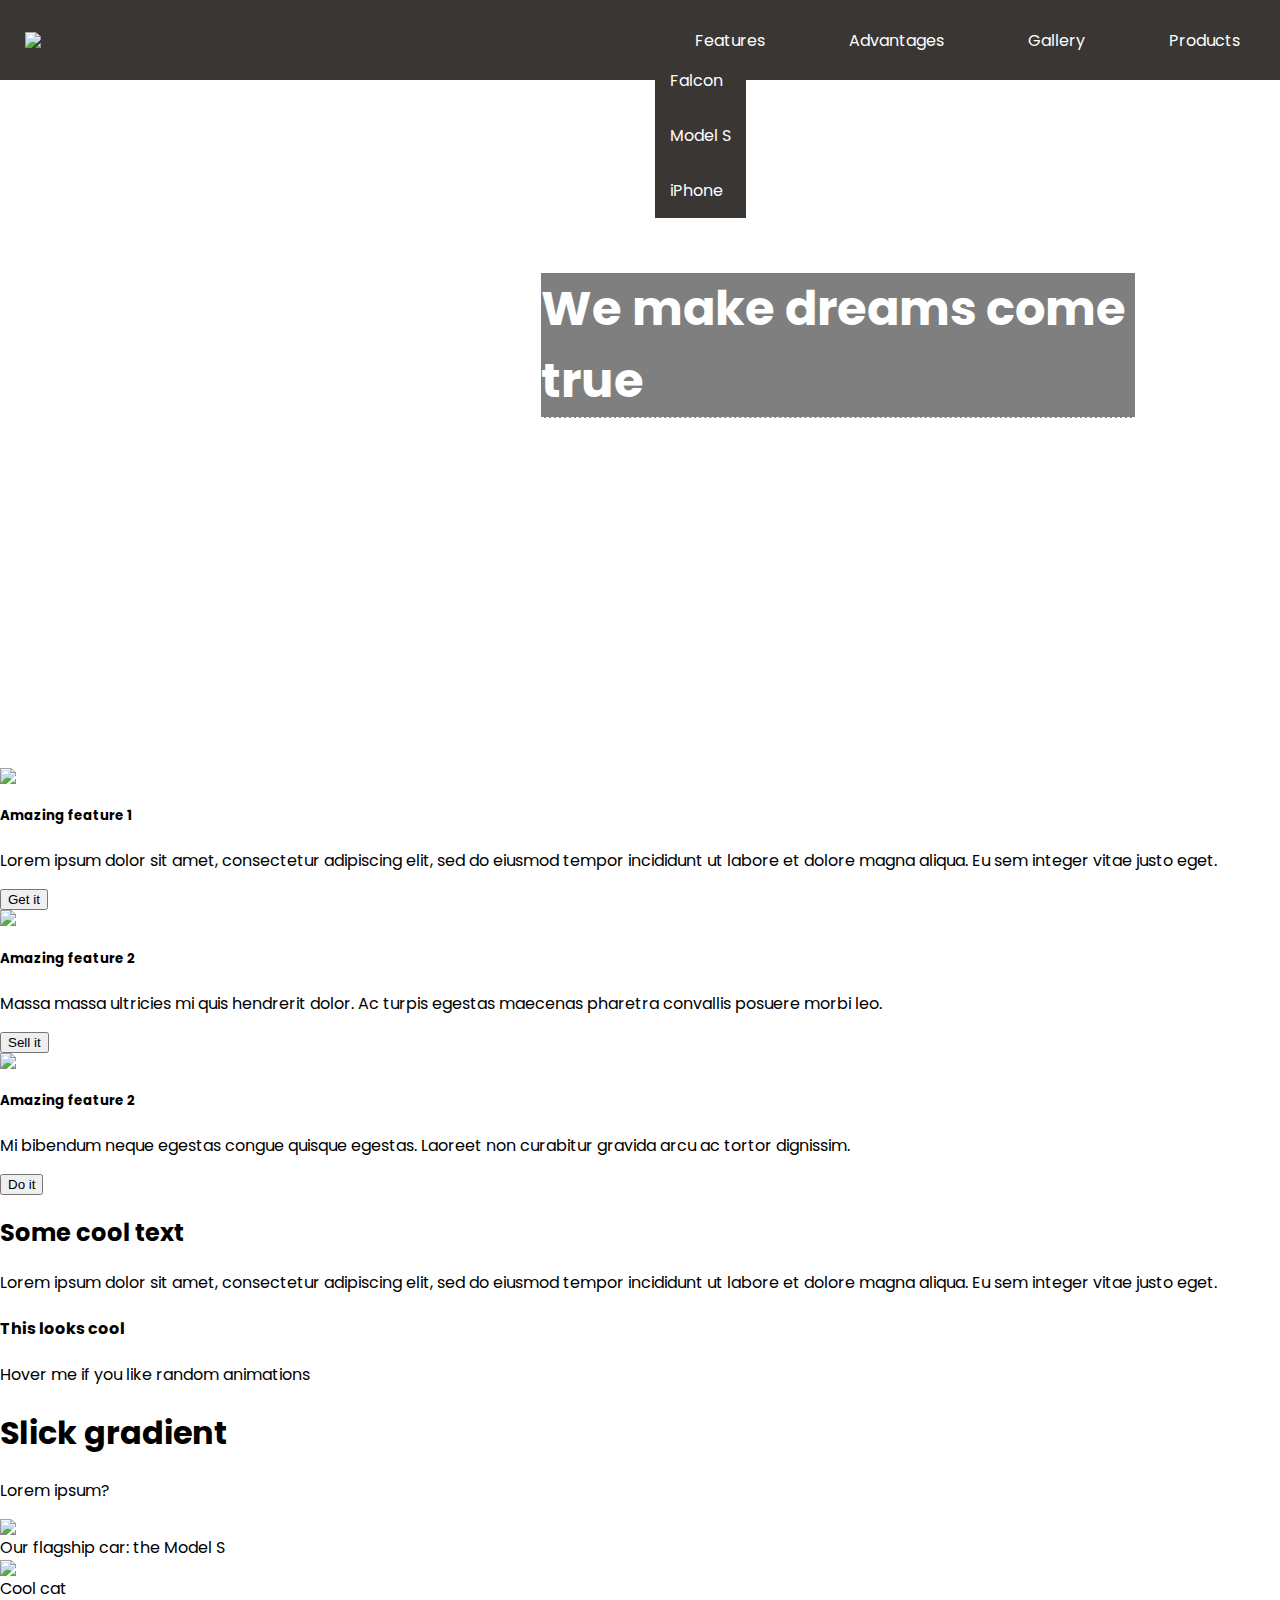
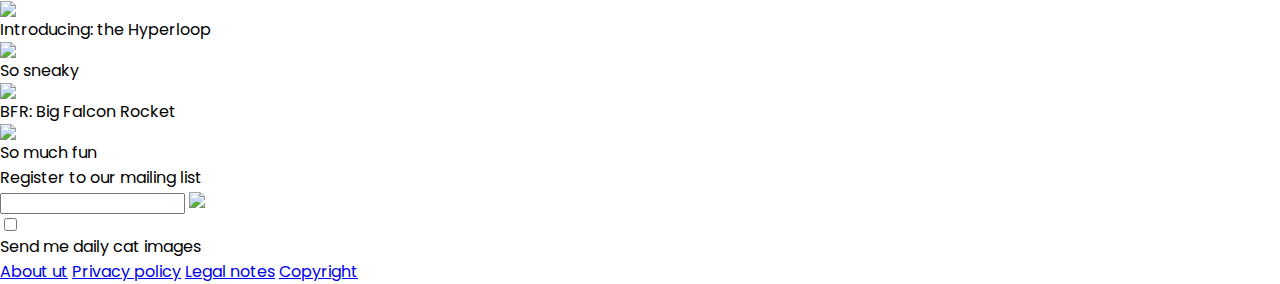
==== index.html @ 180aa263 "project_update_1" ====
<html><head>
    <link rel="stylesheet" type="text/css" href="style.css">
    <link href="https://fonts.googleapis.com/css?family=Poppins" rel="stylesheet"> 
</head>
<body>
    <div class="nav">
        <div class="logo">
            <a href="#">
                <img class="icon" src="imgs/logo.svg">
            </a>
        </div>
        <div class="space"></div>
        <div class="menuitems">
            <a class="menu" href="#">Features</a>
            <a class="menu" href="#">Advantages</a>
            <a class="menu" href="#">Gallery</a>
            <a class="menu" href="#">Products</a>
                <div class="dropdown">
                    <a href="#">Falcon</a>
                    <a href="#">Model S</a>
                    <a href="#">iPhone</a>
                </div>
        </div>
    </div>
    <!-- <div class="bar">
       <a href="#">
         <img class="icon" src="imgs/logo.svg">
       </a>
       <a class="menu" href="#">Features</a>
       <a class="menu" href="#">Advantages</a>
       <a class="menu" href="#">Gallery</a>
       <a class="menu" href="#">Products</a>
        <div class="dropdown">
            <a href="#">Falcon 9</a>
            <a href="#">Model S</a>
            <a href="#">iPhone</a>
        </div>
    </div> -->
    <div class="hero">
        <div class="box">
                <h1 class="title">Introducing Falcon 9</h1>
                <h3 class="slogan">We make dreams come true</h3>
                <p class="p1">Lorem ipsum dolor sit amet, consectetur adipiscing elit, sed do eiusmod tempor incididunt ut labore et dolore magna aliqua. Ut enim ad minim veniam.</p>
                <p class="p2">Lorem ipsum dolor sit amet, consectetur adipiscing elit, sed do eiusmod tempor incididunt ut labore et dolore magna aliqua. Ut enim ad minim veniam.</p>
        </div>
   </div>
   <div class="features">
       <div class="f1">
           <img src="imgs/icon1.svg">
           <h5>Amazing feature 1</h5>
           <p>Lorem ipsum dolor sit amet, consectetur adipiscing elit, sed do eiusmod tempor incididunt ut labore et dolore magna aliqua. Eu sem integer vitae justo eget.</p>
           <button>Get it</button>
       </div>
       <div class="f2">
           <img src="imgs/icon2.svg">
           <h5>Amazing feature 2</h5>
           <p>Massa massa ultricies mi quis hendrerit dolor. Ac turpis egestas maecenas pharetra convallis posuere morbi leo.</p>
           <button>Sell it</button>
        </div>
        <div class="f3">
           <img src="imgs/icon3.svg">
           <h5>Amazing feature 2</h5>
           <p>Mi bibendum neque egestas congue quisque egestas. Laoreet non curabitur gravida arcu ac tortor dignissim.</p>
           <button>Do it</button>
        </div>
   </div>
   <div class="cool">
       <h2>Some cool text</h2>
       <p>Lorem ipsum dolor sit amet, consectetur adipiscing elit, sed do eiusmod tempor incididunt ut labore et dolore magna aliqua. Eu sem integer vitae justo eget.</p>
   </div>
   <div class="floater">
       <h4>This looks cool</h4>
       <p>Hover me if you like random animations</p>
   </div>
   <div class="gradient">
       <h1>Slick gradient</h1>
       <p>Lorem ipsum?</p>
   </div>
   <div class="gallery">
       <div class="tesla">
            <img src="imgs/tesla.jpg">
            <div>Our flagship car: the Model S</div>
       </div>
       <div class="cat1">
           <img src="imgs/procat.jpg">
           <div>Cool cat</div>
       </div>
       <div class="hyperloop">
           <img src="imgs/hyperloop.jpg">
           <div>Introducing: the Hyperloop</div>
       </div>
       <div class="cat2">
           <img src="imgs/sneakycat.jpg">
           <div>So sneaky</div>
       </div>
       <div class="bfr">
           <img src="imgs/bfr.jpeg">
           <div>BFR: Big Falcon Rocket</div>
       </div>
       <div class="cat3">
           <img src="imgs/funnycat.jpg">
           <div>So much fun</div>
       </div>
   </div>
   <div class="mailing">
       <div>Register to our mailing list</div>
       <div class="email-box">
            <input type="email">
            <img src="imgs/send.svg">
       </div>
       <div class="checkbox">
            <input type="checkbox">
            <div>Send me daily cat images</div>
       </div>
   </div>
   <div class="footer">
        <a class="footer" href="#">About ut</a>
        <a class="footer" href="#">Privacy policy</a>
        <a class="footer" href="#">Legal notes</a>
        <a class="footer" href="#">Copyright</a>
   </div>

</body></html>
---- style.css ----
body {
    margin: 0;
    font-family: 'Poppins', sans-serif;
}

/* Main Navbar styling */
.nav {
    display: flex;
    background-color: #3a3633;
    justify-content: space-between;
    align-items: center;
    min-height: 80px;
    position: relative;
}

/* Icon sizing and margin */
.icon {
    max-height: 50px;
    margin-left: 25px;
}

/* Menu items styling */
.menuitems > a {
    text-decoration: none;
    color: white;
    margin-left: 40px;
    margin-right: 40px;
    transition: opacity 0.2s ease-in-out;
}

/* Menu hover animation */
.menuitems > a:hover {
    opacity: 0.5;
}

/* Dropdown styling */
.dropdown {
    display: none;
    position: absolute;
    background-color: #3a3633;
    text-decoration: none;
}

/* Dropdown action */
.dropdown a {
    color: white;
    text-decoration: none;
    display: block;
    padding: 15px;
  }

/* Dropdown show on hover */
.nav:hover .dropdown {
    display: block;
}
  
.dropdown a:hover {
    background-color: #5f5c5a;
}

 /* Hero main styling */
.hero {
    display: grid;
    background-image: url('imgs/bg.jpg');
    background-size: cover;
    margin: none;
}

/* Hero box styling */

.title { grid-area: title;}
.slogan { grid-area: slogan;}
.p1 { grid-area: p1;}
.p2 { grid-area: p2;}

.box {
    display: grid;
    grid-template-columns: 40% 30% 30%;
    grid-template-rows: auto;
    grid-template-areas:
    "title slogan slogan"
    "title p1 p2";
    margin: 120px;
    border: solid white 5px;
    padding: 20px;
    color: white;
}

.title {
    font-size: 4rem;
}

.slogan {
    border-bottom: dashed 1px;
    background-color: rgba(0, 0, 0, 0.5);
    font-size: 3rem;
}
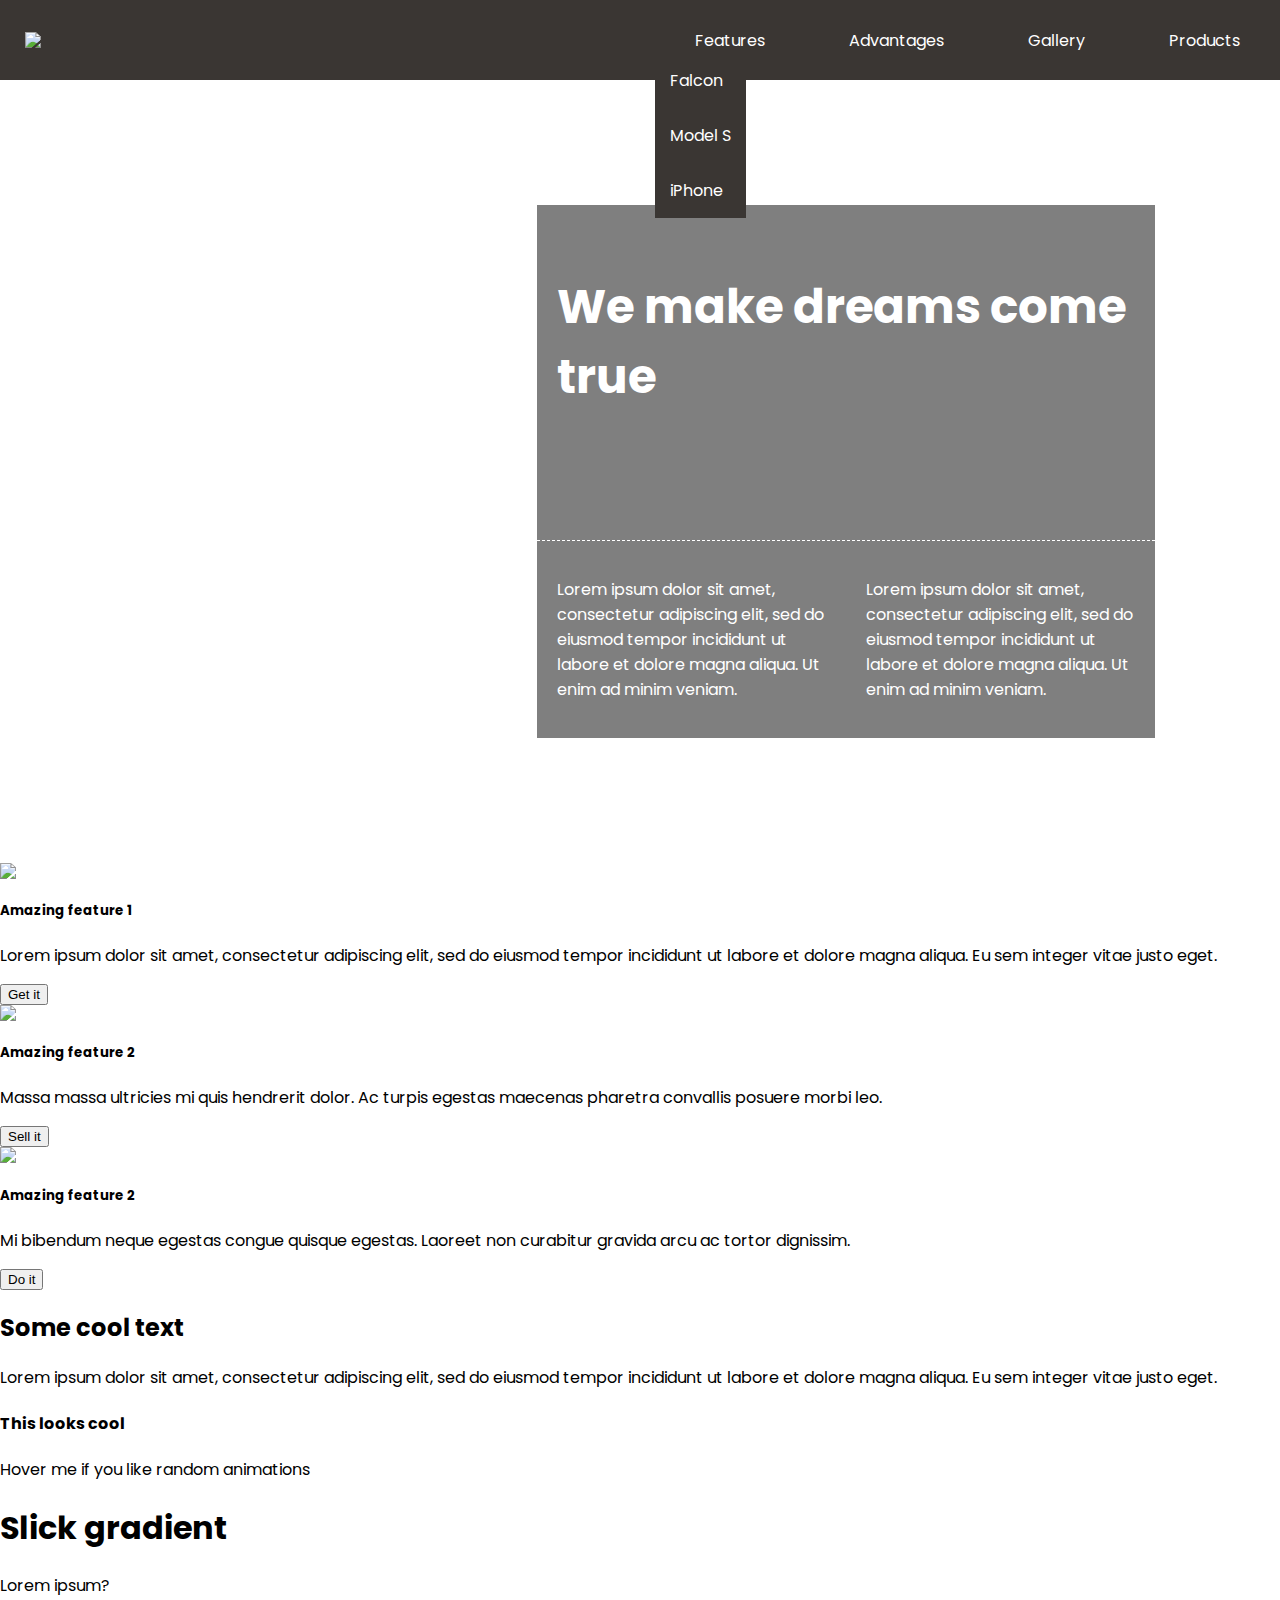
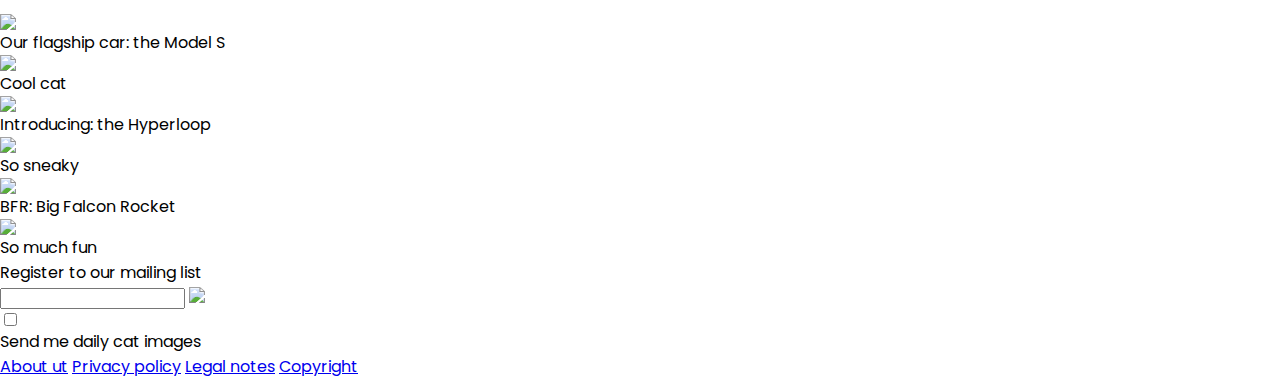
==== commit 1779de45: "project_update_hero" ====
--- a/index.html
+++ b/index.html
@@ -22,10 +22,11 @@
                 </div>
         </div>
     </div>
-    <!-- <div class="bar">
+    <!-- <div class="nav">
        <a href="#">
          <img class="icon" src="imgs/logo.svg">
        </a>
+       <div class="space"></div>
        <a class="menu" href="#">Features</a>
        <a class="menu" href="#">Advantages</a>
        <a class="menu" href="#">Gallery</a>
@@ -38,10 +39,18 @@
     </div> -->
     <div class="hero">
         <div class="box">
+            <div class="titlebox">
                 <h1 class="title">Introducing Falcon 9</h1>
+            </div>
+            <div class="sloganbox">
                 <h3 class="slogan">We make dreams come true</h3>
+            </div>
+            <div class="p1box">
                 <p class="p1">Lorem ipsum dolor sit amet, consectetur adipiscing elit, sed do eiusmod tempor incididunt ut labore et dolore magna aliqua. Ut enim ad minim veniam.</p>
+            </div>
+            <div class="p2box">
                 <p class="p2">Lorem ipsum dolor sit amet, consectetur adipiscing elit, sed do eiusmod tempor incididunt ut labore et dolore magna aliqua. Ut enim ad minim veniam.</p>
+            </div>                                             
         </div>
    </div>
    <div class="features">
--- a/style.css
+++ b/style.css
@@ -17,6 +17,7 @@
 .icon {
     max-height: 50px;
     margin-left: 25px;
+    transition: opacity 0.2s ease-in-out;
 }
 
 /* Menu items styling */
@@ -29,6 +30,10 @@
 }
 
 /* Menu hover animation */
+.icon:hover {
+    opacity: 0.5;
+}
+
 .menuitems > a:hover {
     opacity: 0.5;
 }
@@ -66,12 +71,14 @@
     margin: none;
 }
 
+}
+
 /* Hero box styling */
 
-.title { grid-area: title;}
-.slogan { grid-area: slogan;}
-.p1 { grid-area: p1;}
-.p2 { grid-area: p2;}
+.titlebox { grid-area: title;}
+.sloganbox { grid-area: slogan;}
+.p1box { grid-area: p1;}
+.p2box { grid-area: p2;}
 
 .box {
     display: grid;
@@ -82,16 +89,28 @@
     "title p1 p2";
     margin: 120px;
     border: solid white 5px;
-    padding: 20px;
     color: white;
 }
 
+/* Individual inner boxes styling */
 .title {
     font-size: 4rem;
+    padding: 30px;
 }
 
-.slogan {
+.sloganbox {
     border-bottom: dashed 1px;
     background-color: rgba(0, 0, 0, 0.5);
-    font-size: 3rem;
+    font-size: 2.5rem;
+    padding: 20px;
+}
+
+.p1box {
+    padding: 20px;
+    background-color: rgba(0, 0, 0, 0.5);
+}
+
+.p2box {
+    padding: 20px;
+    background-color: rgba(0, 0, 0, 0.5);
 }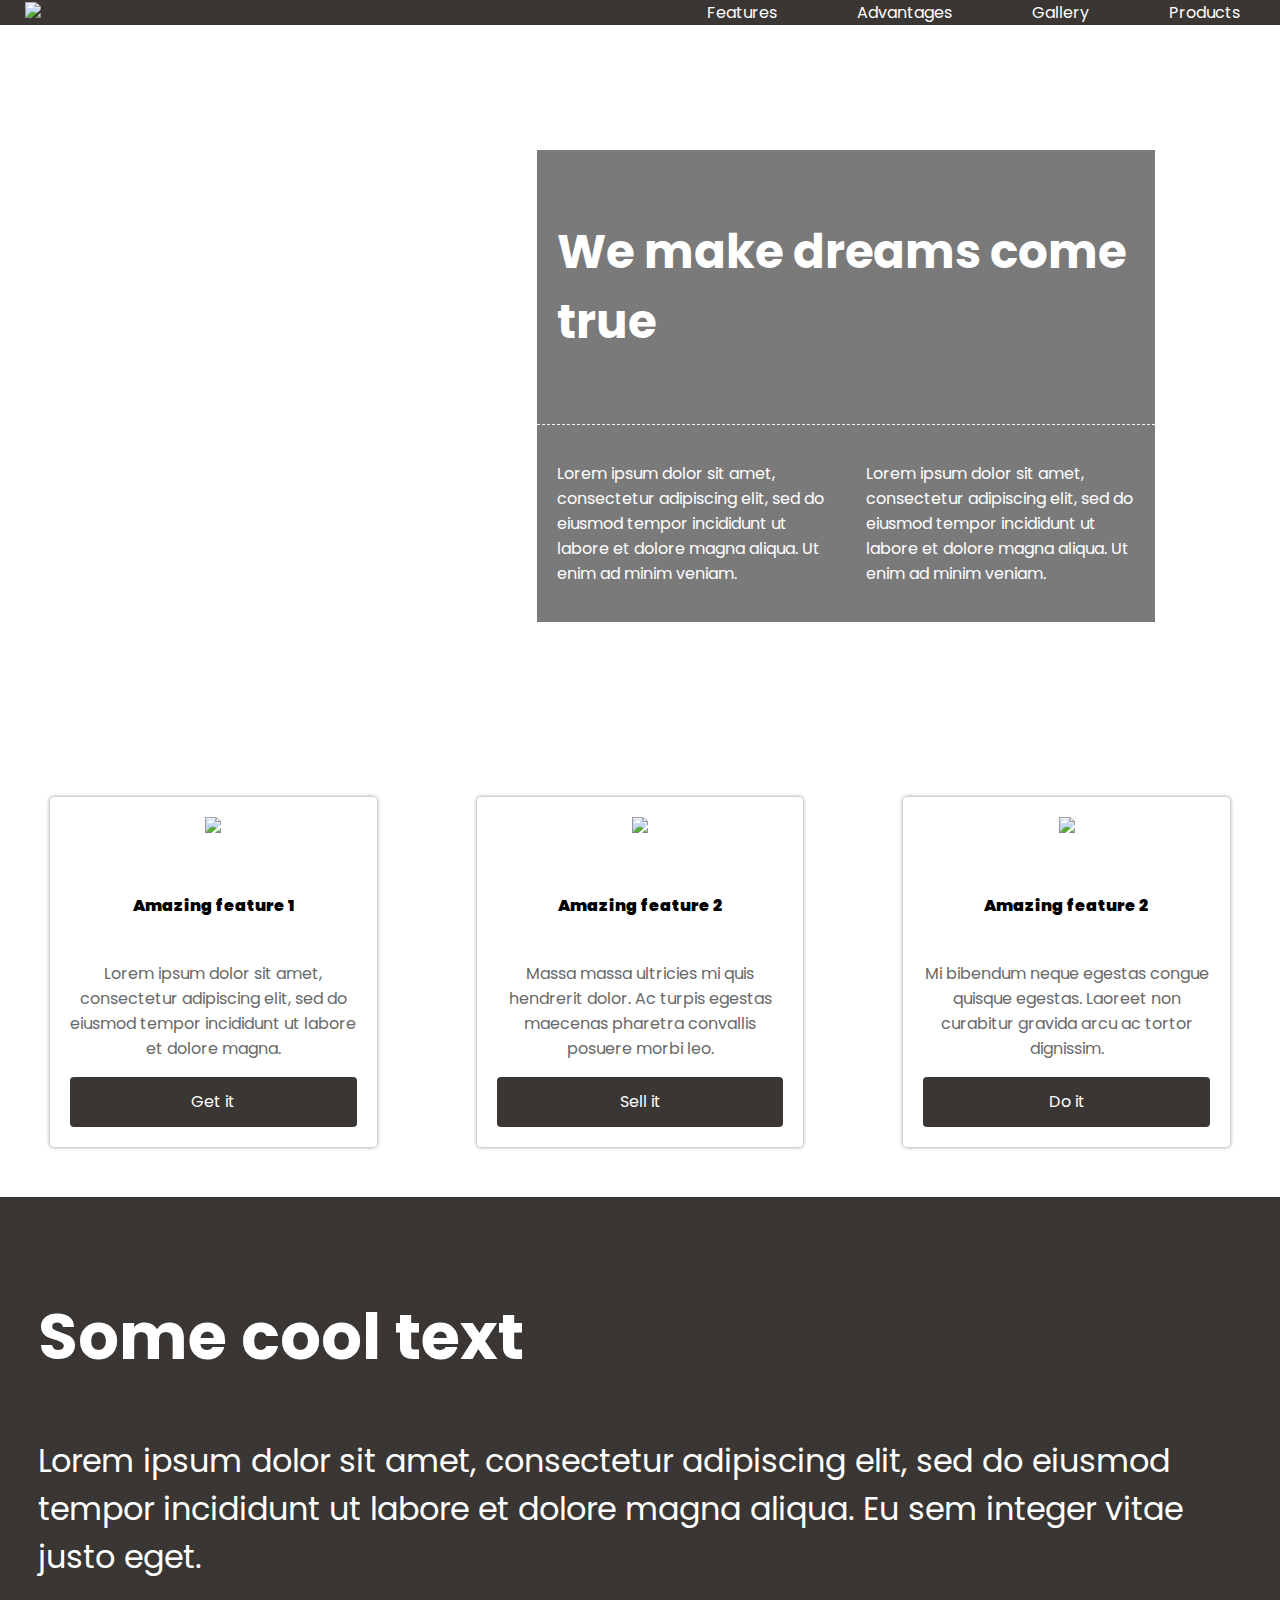
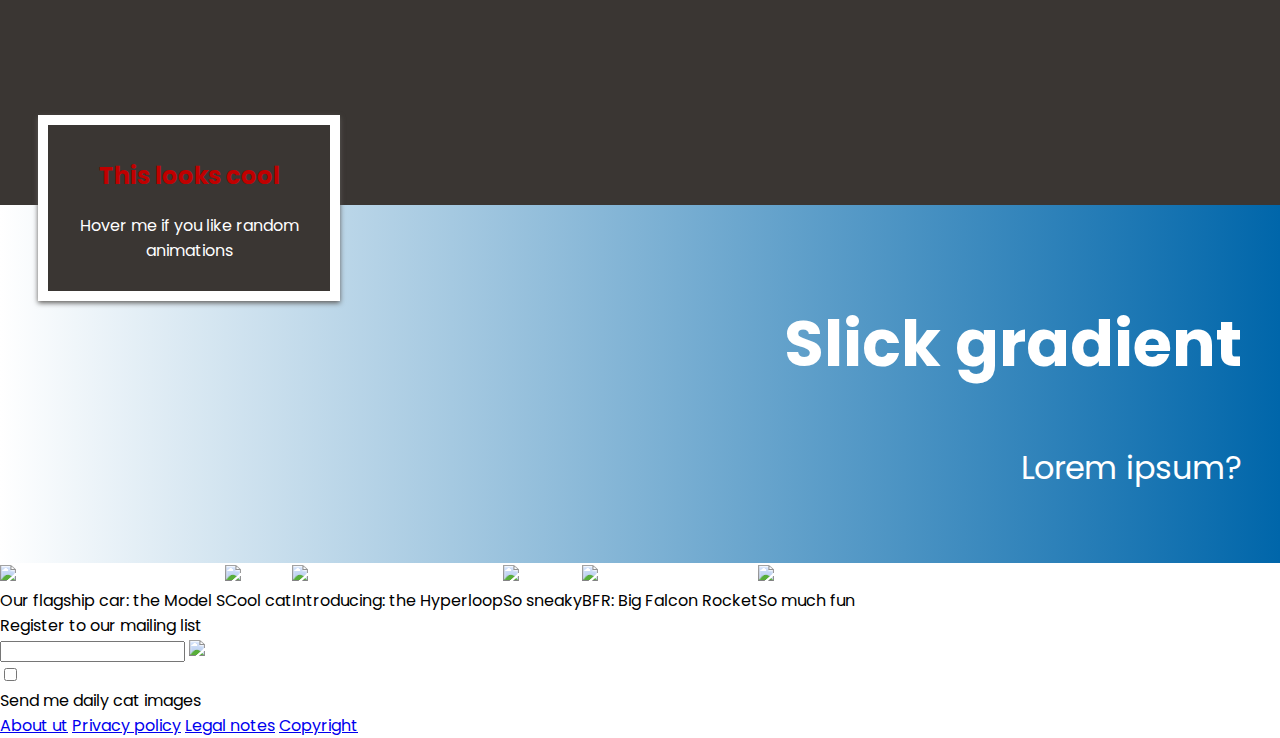
==== commit b2ba7f84: "project_update" ====
--- a/index.html
+++ b/index.html
@@ -1,3 +1,4 @@
+<!DOCTYPE html>
 <html><head>
     <link rel="stylesheet" type="text/css" href="style.css">
     <link href="https://fonts.googleapis.com/css?family=Poppins" rel="stylesheet"> 
@@ -11,32 +12,18 @@
         </div>
         <div class="space"></div>
         <div class="menuitems">
-            <a class="menu" href="#">Features</a>
-            <a class="menu" href="#">Advantages</a>
-            <a class="menu" href="#">Gallery</a>
-            <a class="menu" href="#">Products</a>
+            <a href="#" class="menu">Features</a>
+            <a href="#" class="menu">Advantages</a>
+            <a href="#" class="menu">Gallery</a>
+            <div class="menu">Products
                 <div class="dropdown">
                     <a href="#">Falcon</a>
                     <a href="#">Model S</a>
                     <a href="#">iPhone</a>
                 </div>
+            </div>
         </div>
     </div>
-    <!-- <div class="nav">
-       <a href="#">
-         <img class="icon" src="imgs/logo.svg">
-       </a>
-       <div class="space"></div>
-       <a class="menu" href="#">Features</a>
-       <a class="menu" href="#">Advantages</a>
-       <a class="menu" href="#">Gallery</a>
-       <a class="menu" href="#">Products</a>
-        <div class="dropdown">
-            <a href="#">Falcon 9</a>
-            <a href="#">Model S</a>
-            <a href="#">iPhone</a>
-        </div>
-    </div> -->
     <div class="hero">
         <div class="box">
             <div class="titlebox">
@@ -54,23 +41,23 @@
         </div>
    </div>
    <div class="features">
-       <div class="f1">
+       <div class="featuresBox">
            <img src="imgs/icon1.svg">
            <h5>Amazing feature 1</h5>
-           <p>Lorem ipsum dolor sit amet, consectetur adipiscing elit, sed do eiusmod tempor incididunt ut labore et dolore magna aliqua. Eu sem integer vitae justo eget.</p>
-           <button>Get it</button>
+           <p>Lorem ipsum dolor sit amet, consectetur adipiscing elit, sed do eiusmod tempor incididunt ut labore et dolore magna.</p>
+           <a href="#" class="button">Get it</a>
        </div>
-       <div class="f2">
+       <div class="featuresBox">
            <img src="imgs/icon2.svg">
            <h5>Amazing feature 2</h5>
            <p>Massa massa ultricies mi quis hendrerit dolor. Ac turpis egestas maecenas pharetra convallis posuere morbi leo.</p>
-           <button>Sell it</button>
+           <a href="#" class="button">Sell it</a>
         </div>
-        <div class="f3">
+        <div class="featuresBox">
            <img src="imgs/icon3.svg">
            <h5>Amazing feature 2</h5>
            <p>Mi bibendum neque egestas congue quisque egestas. Laoreet non curabitur gravida arcu ac tortor dignissim.</p>
-           <button>Do it</button>
+           <a href="#" class="button">Do it</a>
         </div>
    </div>
    <div class="cool">
@@ -78,11 +65,11 @@
        <p>Lorem ipsum dolor sit amet, consectetur adipiscing elit, sed do eiusmod tempor incididunt ut labore et dolore magna aliqua. Eu sem integer vitae justo eget.</p>
    </div>
    <div class="floater">
-       <h4>This looks cool</h4>
+       <h2>This looks cool</h2>
        <p>Hover me if you like random animations</p>
    </div>
    <div class="gradient">
-       <h1>Slick gradient</h1>
+       <h2>Slick gradient</h2>
        <p>Lorem ipsum?</p>
    </div>
    <div class="gallery">
--- a/style.css
+++ b/style.css
@@ -9,7 +9,6 @@
     background-color: #3a3633;
     justify-content: space-between;
     align-items: center;
-    min-height: 80px;
     position: relative;
 }
 
@@ -21,6 +20,11 @@
 }
 
 /* Menu items styling */
+.menuitems {
+    display: flex;
+    height: 100%;
+}
+
 .menuitems > a {
     text-decoration: none;
     color: white;
@@ -29,14 +33,15 @@
     transition: opacity 0.2s ease-in-out;
 }
 
+.menuitems > div {
+    text-decoration: none;
+    color: white;
+    margin-left: 40px;
+    margin-right: 40px;
+    transition: opacity 0.2s ease-in-out;
+}
+
 /* Menu hover animation */
-.icon:hover {
-    opacity: 0.5;
-}
-
-.menuitems > a:hover {
-    opacity: 0.5;
-}
 
 /* Dropdown styling */
 .dropdown {
@@ -44,6 +49,7 @@
     position: absolute;
     background-color: #3a3633;
     text-decoration: none;
+    top: 100%;
 }
 
 /* Dropdown action */
@@ -55,7 +61,7 @@
   }
 
 /* Dropdown show on hover */
-.nav:hover .dropdown {
+.menu:hover > .dropdown {
     display: block;
 }
   
@@ -71,10 +77,7 @@
     margin: none;
 }
 
-}
-
 /* Hero box styling */
-
 .titlebox { grid-area: title;}
 .sloganbox { grid-area: slogan;}
 .p1box { grid-area: p1;}
@@ -82,35 +85,217 @@
 
 .box {
     display: grid;
+    grid-template-columns: 50% 50%;
+    grid-template-rows: auto;
+    grid-template-areas:
+    "title title"
+    "slogan slogan"
+    "p1 p2";
+    margin: 120px;
+    border: solid #ffffff 5px;
+    color: #ffffff;
+}
+
+/* Individual inner boxes styling */
+.title {
+    font-size: 2rem;
+    font-weight: bolder;
+    padding: 30px;
+    text-align: center;
+}
+
+.sloganbox {
+    border-bottom: dashed 1px;
+    background-color: #00000085;
+    font-size: 1.2rem;
+    padding: 20px;
+    text-align: center;
+}
+
+.p1box {
+    padding: 20px;
+    background-color: #00000085;
+}
+
+.p2box {
+    padding: 20px;
+    background-color: #00000085;
+}
+
+/* Features section styling */
+.features {
+    display: flex;
+    flex-wrap: wrap;
+}
+
+.featuresBox {
+    display: inherit;
+    flex-direction: column;
+    align-items: center;
+    justify-content: center;
+    border-radius: 4px;
+    box-shadow: 0px 0px 4px #8f8f8f;
+    padding: 20px;
+    margin: 50px;
+    width: 50%;
+    height: 50%;
+}
+
+.featuresBox img {
+    min-height: 50px;
+}
+
+.featuresBox h5 {
+    font-size: 1rem;
+    font-weight: 900;
+}
+
+.featuresBox p {
+    color: #696969;
+    text-align: center;
+}
+
+.button {
+    color: #ffffff;
+    background: #3a3633;
+    font-size: 1rem;
+    text-decoration: none;
+    min-height: 40px;
+    width: 100%;
+    text-align: center;
+    line-height: 50px;
+    border-radius: 4px;
+}
+
+/* Cool section styling */
+.cool {
+    background-color: #3a3633;
+    color: #ffffff;
+    padding: 3%;
+    padding-bottom: 15%;
+}
+
+.cool h2 {
+    font-size: 4rem;
+}
+
+.cool p {
+    font-size: 2rem;
+}
+
+/* Floater styling */
+.floater {
+    float: left;
+    padding: 1%;
+    margin-top: -7%;
+    margin-left: 3%;
+    background-color: #3a3633;
+    border: solid #ffffff 10px;
+    text-align: center;
+    width: 20%;
+    padding: -20%;
+    box-shadow: 0px 2px 5px #5f5c5a
+}
+
+.floater h2 {
+    color: #c00000;
+}
+
+.floater p {
+    color: #ffffff;
+}
+
+/* Gradient section styling */
+.gradient {
+    background-image: linear-gradient(to right, #ffffff, #0066aa);
+    padding: 3%;
+    text-align: right;
+    color: #ffffff
+}
+
+.gradient h2 {
+    font-size: 4rem;
+}
+
+.gradient p {
+    font-size: 2rem;
+}
+
+/* Gallery styling */
+.gallery {
+    display: flex;
+    height: 10%;
+}
+
+@media (min-width: 768px) {
+.box {
+    grid-template-areas:
+    "title title"
+    "slogan slogan"
+    "p1 p2";
+}
+
+.title {
+    font-size: 3rem;
+}
+
+.sloganbox {
+    font-size: 2rem;
+}
+
+.features {
+    display: flex;
+    justify-content: space-evenly;
+}
+
+@media (min-width: 1200px) {
+
+.nav {
+    position: sticky;
+    top: 0;
+}
+
+.box {
     grid-template-columns: 40% 30% 30%;
-    grid-template-rows: auto;
     grid-template-areas:
     "title slogan slogan"
     "title p1 p2";
-    margin: 120px;
-    border: solid white 5px;
-    color: white;
-}
-
-/* Individual inner boxes styling */
+}
+
 .title {
     font-size: 4rem;
-    padding: 30px;
+    text-align: left;
 }
 
 .sloganbox {
-    border-bottom: dashed 1px;
-    background-color: rgba(0, 0, 0, 0.5);
     font-size: 2.5rem;
-    padding: 20px;
-}
-
-.p1box {
-    padding: 20px;
-    background-color: rgba(0, 0, 0, 0.5);
-}
-
-.p2box {
-    padding: 20px;
-    background-color: rgba(0, 0, 0, 0.5);
+    text-align: left;
+}
+
+.features {
+    display: flex;
+    flex-wrap: nowrap;
+    justify-content: space-evenly;
+}
+
+.button:hover {
+    box-shadow: 0px 0px 5px #0066aa;
+}
+
+.floater:hover {
+    animation: random 1.5s ease-in-out;
+}
+
+@keyframes random{
+    from {
+        transform: translate(0%) rotate(0deg) rotateX(0deg)
+    }
+
+    50% {
+        transform: translate(150%) rotate(180deg) rotateX(180deg) rotateY(180deg)
+    }
+    
+    to {
+        transform: translate(0%) rotate(360deg) rotateX(0deg) rotateY(0deg)
+    }
 }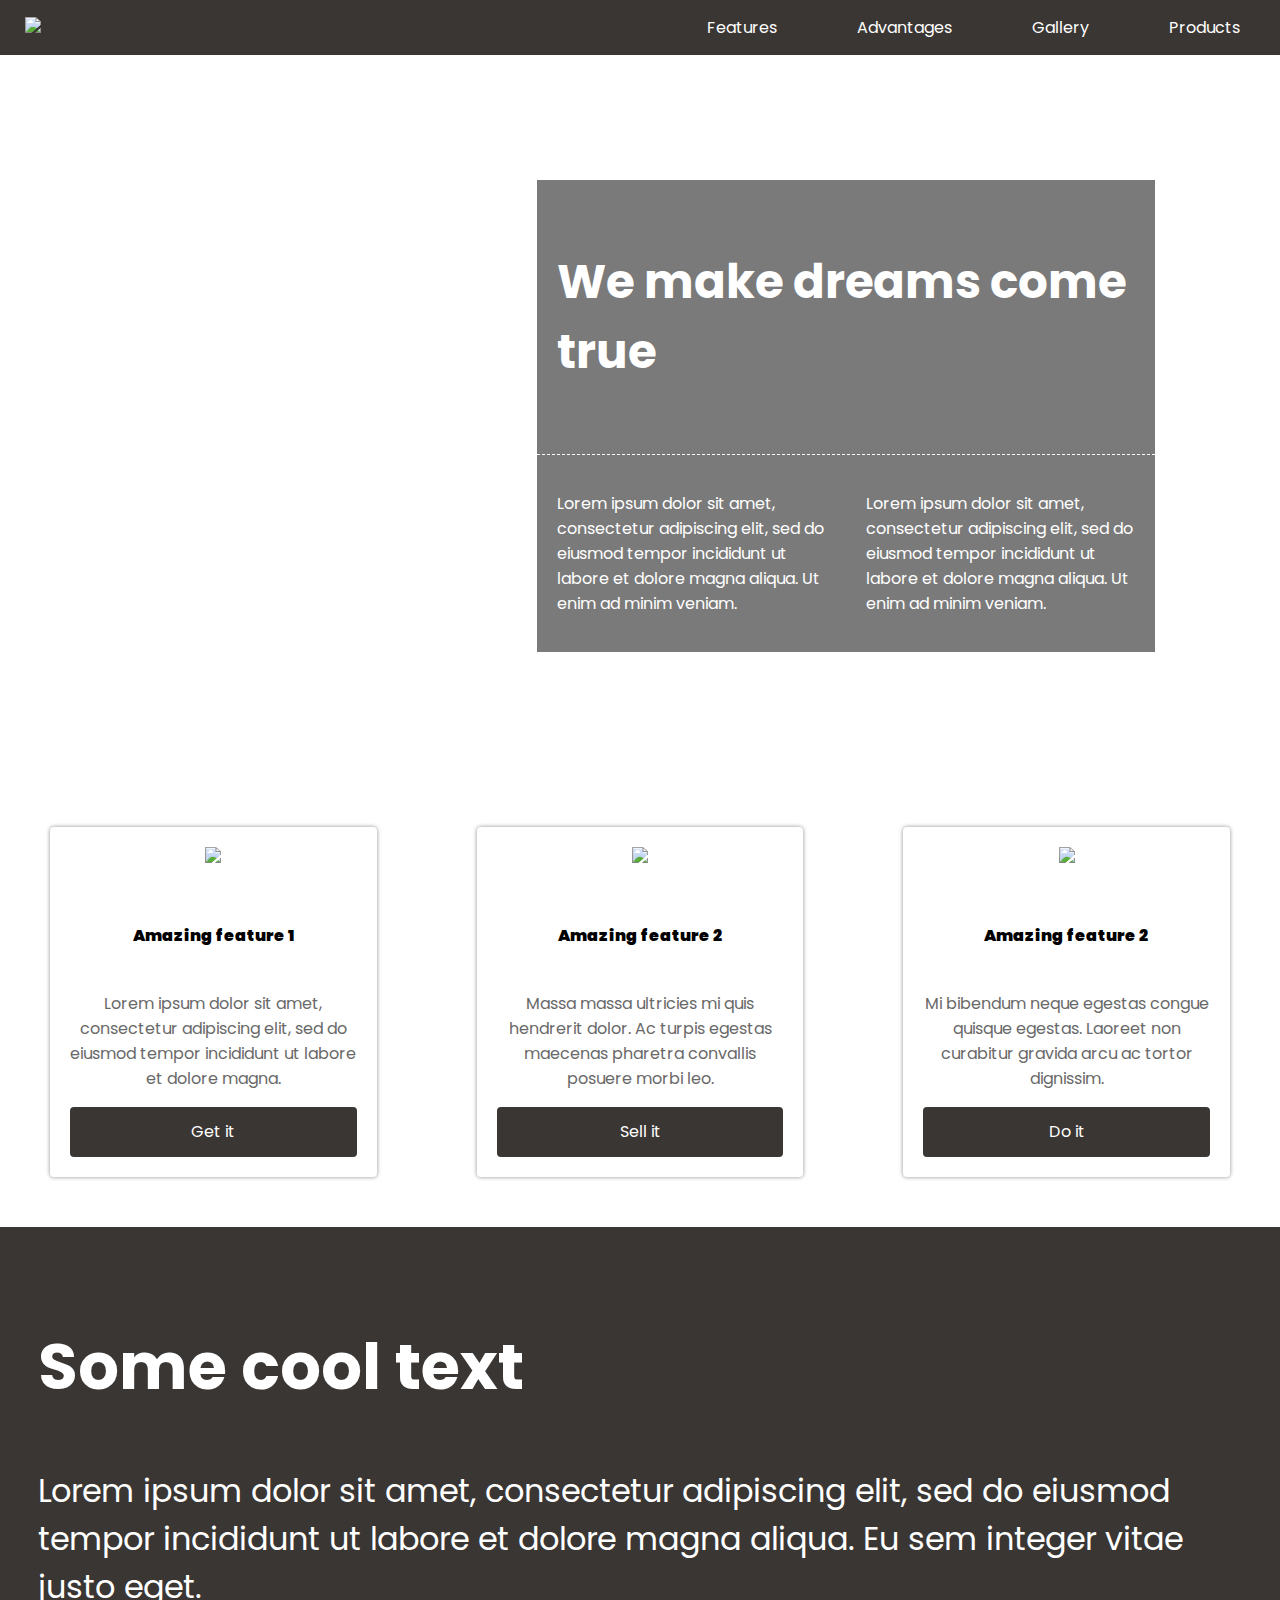
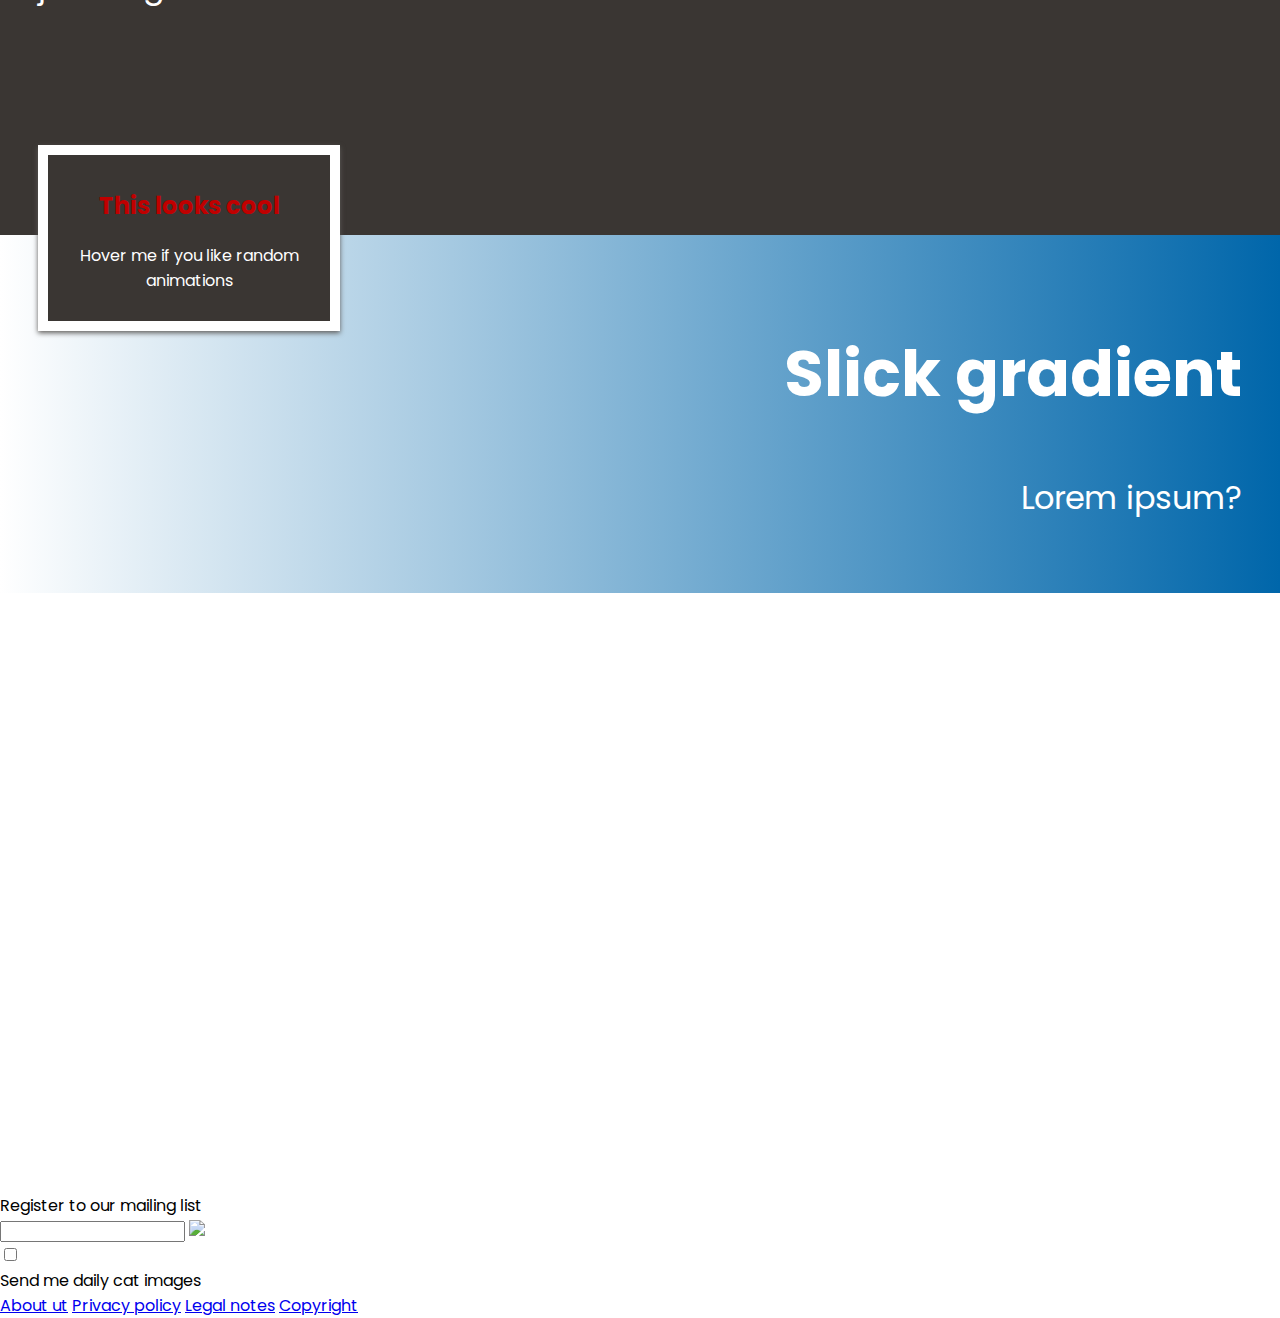
==== commit c7833265: "project_update_gallery" ====
--- a/index.html
+++ b/index.html
@@ -12,9 +12,9 @@
         </div>
         <div class="space"></div>
         <div class="menuitems">
-            <a href="#" class="menu">Features</a>
-            <a href="#" class="menu">Advantages</a>
-            <a href="#" class="menu">Gallery</a>
+            <a href="#features" class="menu">Features</a>
+            <a href="#advantages" class="menu">Advantages</a>
+            <a href="#gallery" class="menu">Gallery</a>
             <div class="menu">Products
                 <div class="dropdown">
                     <a href="#">Falcon</a>
@@ -40,7 +40,7 @@
             </div>                                             
         </div>
    </div>
-   <div class="features">
+   <div class="features" id="features">
        <div class="featuresBox">
            <img src="imgs/icon1.svg">
            <h5>Amazing feature 1</h5>
@@ -60,7 +60,7 @@
            <a href="#" class="button">Do it</a>
         </div>
    </div>
-   <div class="cool">
+   <div class="cool" id="advantages">
        <h2>Some cool text</h2>
        <p>Lorem ipsum dolor sit amet, consectetur adipiscing elit, sed do eiusmod tempor incididunt ut labore et dolore magna aliqua. Eu sem integer vitae justo eget.</p>
    </div>
@@ -73,31 +73,34 @@
        <p>Lorem ipsum?</p>
    </div>
    <div class="gallery">
-       <div class="tesla">
-            <img src="imgs/tesla.jpg">
-            <div>Our flagship car: the Model S</div>
-       </div>
-       <div class="cat1">
-           <img src="imgs/procat.jpg">
-           <div>Cool cat</div>
-       </div>
-       <div class="hyperloop">
-           <img src="imgs/hyperloop.jpg">
-           <div>Introducing: the Hyperloop</div>
-       </div>
-       <div class="cat2">
-           <img src="imgs/sneakycat.jpg">
-           <div>So sneaky</div>
-       </div>
-       <div class="bfr">
-           <img src="imgs/bfr.jpeg">
-           <div>BFR: Big Falcon Rocket</div>
-       </div>
-       <div class="cat3">
-           <img src="imgs/funnycat.jpg">
-           <div>So much fun</div>
-       </div>
-   </div>
+        <div class="row" id="gallery">
+                <div class="column">
+                    <div class="img" id="img1"></div>
+                    <div class="overlay">Our flasgship car: the Model S</div>
+                </div>
+                <div class="column">
+                    <div class="img" id="img2"></div>
+                    <div class="overlay">Cool cat</div>
+                </div>
+                <div class="column">
+                    <div class="img" id="img3"></div>
+                    <div class="overlay">Introducing: the Hyperlook</div>
+                </div>
+            </div>
+            <div class="row">
+                    <div class="column">
+                        <div class="img" id="img4"></div>
+                        <div class="overlay">So sneaky</div>
+                    </div>
+                    <div class="column">
+                        <div class="img" id="img5"></div>
+                        <div class="overlay">BFG: Big Falcon Rocket</div>
+                    </div>
+                    <div class="column">
+                        <div class="img" id="img6"></div>
+                        <div class="overlay">So miuch fun</div>
+                    </div>
+            </div>
    <div class="mailing">
        <div>Register to our mailing list</div>
        <div class="email-box">
--- a/style.css
+++ b/style.css
@@ -16,29 +16,33 @@
 .icon {
     max-height: 50px;
     margin-left: 25px;
-    transition: opacity 0.2s ease-in-out;
 }
 
 /* Menu items styling */
 .menuitems {
     display: flex;
-    height: 100%;
 }
 
 .menuitems > a {
+    display: flex;
+    align-items: center;
+    text-decoration: none;
+    color: white;
+    height: 55px;
+    margin-left: 40px;
+    margin-right: 40px;
+    transition: border 0.2s ease-in-out;
+}
+
+.menuitems > div {
+    display: flex;
+    align-items: center;
+    height: 55px;
     text-decoration: none;
     color: white;
     margin-left: 40px;
     margin-right: 40px;
-    transition: opacity 0.2s ease-in-out;
-}
-
-.menuitems > div {
-    text-decoration: none;
-    color: white;
-    margin-left: 40px;
-    margin-right: 40px;
-    transition: opacity 0.2s ease-in-out;
+    transition: border 0.2s ease-in-out;
 }
 
 /* Menu hover animation */
@@ -52,19 +56,6 @@
     top: 100%;
 }
 
-/* Dropdown action */
-.dropdown a {
-    color: white;
-    text-decoration: none;
-    display: block;
-    padding: 15px;
-  }
-
-/* Dropdown show on hover */
-.menu:hover > .dropdown {
-    display: block;
-}
-  
 .dropdown a:hover {
     background-color: #5f5c5a;
 }
@@ -221,12 +212,6 @@
     font-size: 2rem;
 }
 
-/* Gallery styling */
-.gallery {
-    display: flex;
-    height: 10%;
-}
-
 @media (min-width: 768px) {
 .box {
     grid-template-areas:
@@ -248,12 +233,92 @@
     justify-content: space-evenly;
 }
 
+.row {
+    display: flex;
+    flex-direction: column;
+    overflow: hidden;
+}
+
+.column {
+    height: 250px;
+    overflow: hidden;
+    color: #ffffff;
+    font-size: 1.3rem;
+    position: relative;
+}
+
+.img {
+    height: 100%;
+}
+
+#img1 {
+    background: url(imgs/tesla.jpg);
+    background-position: center center;
+    background-size: cover;
+}
+
+#img2 {
+    background: url(imgs/procat.jpg);
+    background-position: center center;
+    background-size: cover;
+}
+
+#img3 {
+    background: url(imgs/hyperloop.jpg);
+    background-position: center center;
+    background-size: cover;
+}
+
+#img4 {
+    background: url(imgs/sneakycat.jpg);
+    background-size: cover;
+    background-position: center center;
+}
+
+#img5 {
+    background: url(imgs/bfr.jpeg);
+    background-size: cover;
+    background-position: center center;
+}
+
+#img6 {
+    background: url(imgs/funnycat.jpg);
+    background-size: cover;
+    background-position: center center;
+}
+
+.overlay {
+    display: flex;
+    justify-content: center;
+    align-items: center;
+    position: absolute;
+    top: 0;
+    left: 0;
+    width: 100%;
+    height: 100%;
+    background: #00000050;
+}
+
 @media (min-width: 1200px) {
 
 .nav {
     position: sticky;
     top: 0;
 }
+
+/* Dropdown action */
+.dropdown a {
+    color: white;
+    text-decoration: none;
+    display: block;
+    padding: 15px;
+  }
+
+/* Dropdown show on hover */
+.menu:hover > .dropdown {
+    display: block;
+}
+
 
 .box {
     grid-template-columns: 40% 30% 30%;
@@ -298,4 +363,83 @@
     to {
         transform: translate(0%) rotate(360deg) rotateX(0deg) rotateY(0deg)
     }
+}
+/* Gallery styling */
+.row {
+    display: flex;
+    flex-direction: row;
+    overflow: hidden;
+}
+
+.column {
+    height: 300px;
+    overflow: hidden;
+    color: #ffffff;
+    font-size: 1.3rem;
+    position: relative;
+}
+
+.img {
+    width: 33.33vw;
+    height: 100%;
+    transition: .2s ease-in-out;
+}
+
+#img1 {
+    background: url(imgs/tesla.jpg);
+    background-size: cover;
+    background-position: center center;
+}
+
+#img2 {
+    background: url(imgs/procat.jpg);
+    background-size: cover;
+    background-position: center center;
+}
+
+#img3 {
+    background: url(imgs/hyperloop.jpg);
+    background-size: cover;
+    background-position: center center;
+}
+
+#img4 {
+    background: url(imgs/sneakycat.jpg);
+    background-size: cover;
+    background-position: center center;
+}
+
+#img5 {
+    background: url(imgs/bfr.jpeg);
+    background-size: cover;
+    background-position: center center;
+}
+
+#img6 {
+    background: url(imgs/funnycat.jpg);
+    background-size: cover;
+    background-position: center center;
+}
+
+.overlay {
+    display: none;
+    justify-content: center;
+    align-items: center;
+    position: absolute;
+    top: 0;
+    left: 0;
+    width: 100%;
+    height: 100%;
+    background: #00000080;
+    transition: .2s ease-in-out;
+}
+
+.column:hover > div {
+    transform: scale(1.1);
+}
+
+.column:hover > .overlay {
+    display: flex;
+}
+
 }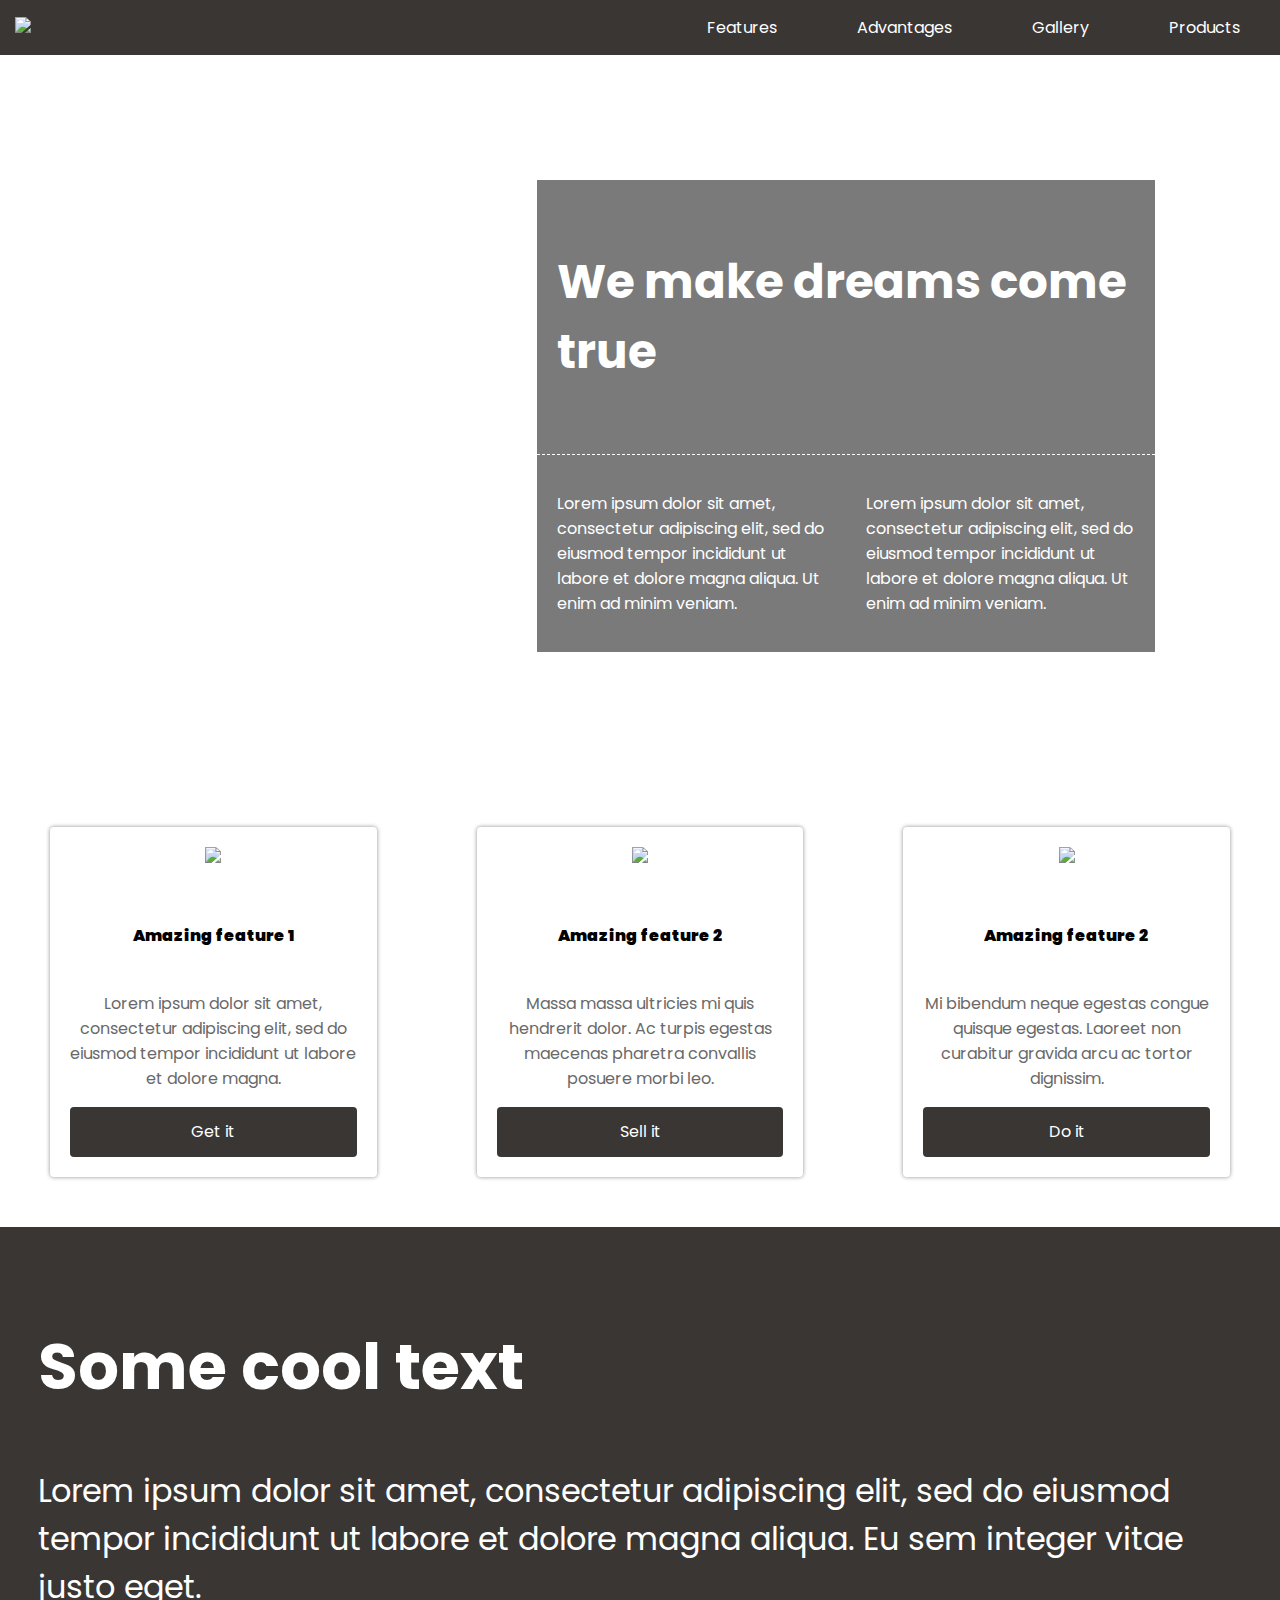
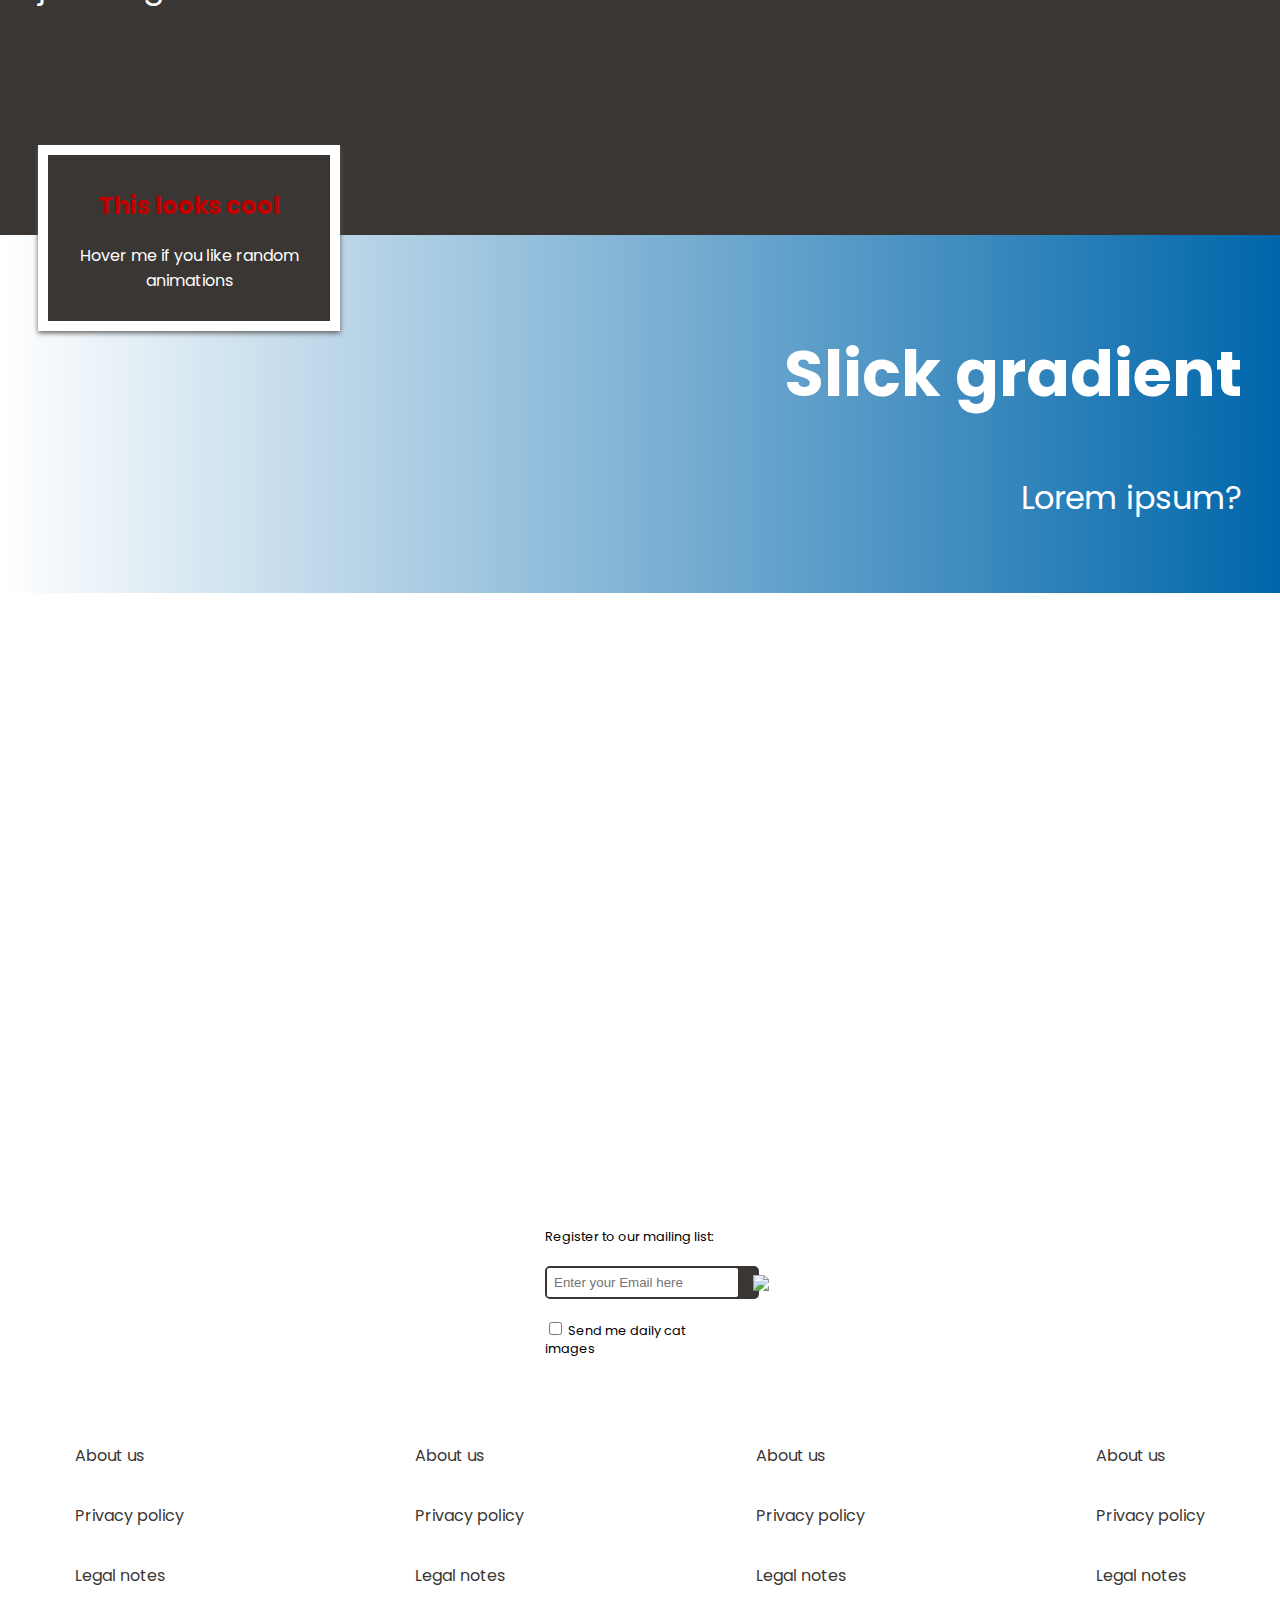
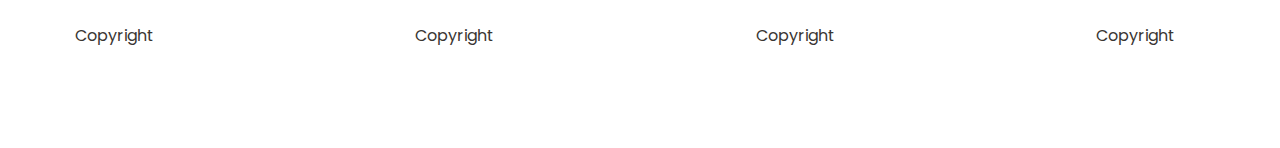
==== commit 1ec972d1: "project_update" ====
--- a/index.html
+++ b/index.html
@@ -74,49 +74,69 @@
    </div>
    <div class="gallery">
         <div class="row" id="gallery">
-                <div class="column">
-                    <div class="img" id="img1"></div>
-                    <div class="overlay">Our flasgship car: the Model S</div>
-                </div>
-                <div class="column">
-                    <div class="img" id="img2"></div>
-                    <div class="overlay">Cool cat</div>
-                </div>
-                <div class="column">
-                    <div class="img" id="img3"></div>
-                    <div class="overlay">Introducing: the Hyperlook</div>
-                </div>
+            <div class="column">
+                <div class="img" id="img1"></div>
+                <div class="overlay">Our flasgship car: the Model S</div>
             </div>
-            <div class="row">
-                    <div class="column">
-                        <div class="img" id="img4"></div>
-                        <div class="overlay">So sneaky</div>
-                    </div>
-                    <div class="column">
-                        <div class="img" id="img5"></div>
-                        <div class="overlay">BFG: Big Falcon Rocket</div>
-                    </div>
-                    <div class="column">
-                        <div class="img" id="img6"></div>
-                        <div class="overlay">So miuch fun</div>
-                    </div>
+            <div class="column">
+                <div class="img" id="img2"></div>
+                <div class="overlay">Cool cat</div>
             </div>
-   <div class="mailing">
-       <div>Register to our mailing list</div>
-       <div class="email-box">
-            <input type="email">
-            <img src="imgs/send.svg">
+            <div class="column">
+                <div class="img" id="img3"></div>
+                <div class="overlay">Introducing: the Hyperlook</div>
+            </div>
+        </div>
+        <div class="row" id="gallery">
+            <div class="column">
+                <div class="img" id="img4"></div>
+                <div class="overlay">So sneaky</div>
+            </div>
+            <div class="column">
+                <div class="img" id="img5"></div>
+                <div class="overlay">BFG: Big Falcon Rocket</div>
+            </div>
+            <div class="column">
+                <div class="img" id="img6"></div>
+                <div class="overlay">So miuch fun</div>
+            </div>
+        </div>
+    </div>
+    <div class="mailing">
+            <div class="call">Register to our mailing list:</div>
+            <div class="email-box">
+                 <input type="email" placeholder="Enter your Email here">
+                 <img class="icon" src="imgs/send.svg">
+            </div>
+            <div class="checkbox">
+                 <input type="checkbox"> Send me daily cat images
+            </div>
+    </div>
+   <div class="footer">
+       <div id="f1">
+            <a href="#">About us</a><br>
+            <a href="#">Privacy policy</a><br>
+            <a href="#">Legal notes</a><br>
+            <a href="#">Copyright</a><br>
        </div>
-       <div class="checkbox">
-            <input type="checkbox">
-            <div>Send me daily cat images</div>
+       <div id="f2">
+            <a href="#">About us</a><br>
+            <a href="#">Privacy policy</a><br>
+            <a hre  f="#">Legal notes</a><br>
+            <a href="#">Copyright</a><br>
        </div>
-   </div>
-   <div class="footer">
-        <a class="footer" href="#">About ut</a>
-        <a class="footer" href="#">Privacy policy</a>
-        <a class="footer" href="#">Legal notes</a>
-        <a class="footer" href="#">Copyright</a>
+       <div id="f3">
+            <a href="#">About us</a><br>
+            <a href="#">Privacy policy</a><br>
+            <a href="#">Legal notes</a><br>
+            <a href="#">Copyright</a><br>
+       </div>
+       <div id="f4">
+            <a href="#">About us</a><br>
+            <a href="#">Privacy policy</a><br>
+            <a href="#">Legal notes</a><br>
+            <a href="#">Copyright</a><br>
+       </div>
    </div>
 
 </body></html>--- a/style.css
+++ b/style.css
@@ -44,8 +44,6 @@
     margin-right: 40px;
     transition: border 0.2s ease-in-out;
 }
-
-/* Menu hover animation */
 
 /* Dropdown styling */
 .dropdown {
@@ -212,6 +210,130 @@
     font-size: 2rem;
 }
 
+/* Gallery styling */
+.row {
+    display: flex;
+    flex-direction: column;
+    overflow: hidden;
+}
+
+.column {
+    height: 250px;
+    overflow: hidden;
+    color: #ffffff;
+    font-size: 1.3rem;
+    position: relative;
+}
+
+.img {
+    height: 100%;
+}
+
+#img1 {
+    background: url(imgs/tesla.jpg);
+    background-position: center center;
+    background-size: cover;
+}
+
+#img2 {
+    background: url(imgs/procat.jpg);
+    background-position: center center;
+    background-size: cover;
+}
+
+#img3 {
+    background: url(imgs/hyperloop.jpg);
+    background-position: center center;
+    background-size: cover;
+}
+
+#img4 {
+    background: url(imgs/sneakycat.jpg);
+    background-size: cover;
+    background-position: center center;
+}
+
+#img5 {
+    background: url(imgs/bfr.jpeg);
+    background-size: cover;
+    background-position: center center;
+}
+
+#img6 {
+    background: url(imgs/funnycat.jpg);
+    background-size: cover;
+    background-position: center center;
+}
+
+.overlay {
+    display: flex;
+    justify-content: center;
+    align-items: center;
+    position: absolute;
+    top: 0;
+    left: 0;
+    width: 100%;
+    height: 100%;
+    background: #00000050;
+}
+
+/* Form styling */
+.mailing {
+    font-size: .8rem;
+    display: flex;
+    flex-direction: column;
+    width: 210px;
+    margin: 2% auto;
+}
+
+.mailing div {
+    margin: 10px;
+}
+.email-box {
+    display: flex;
+    justify-content: left;
+    align-items: center;
+    border-style: solid;
+    border-radius: 5px;
+    border-width: 2px;
+    border-color: #3a3633;
+    background-color: #3a3633;
+    width: 100%;
+}
+
+input[type=email] {
+    border-color: #ffffff00;
+    border-radius: 2px;
+    padding: 5px;
+    width: 190px;
+}
+
+.icon {
+    margin-left: 15px;
+    margin-right: 15px;
+}
+
+input[type=text] {
+    width: 100%;
+
+    border-radius: 2px;
+    border-style: solid;
+    border-width: 10px;
+    border-color: #3a3633;
+}
+
+/* footer styling */
+.footer {
+    margin: 70px;
+}
+
+.footer a {
+    display: block;
+    text-decoration: none;
+    color: #3a3633;
+    padding: 5px;
+}
+
 @media (min-width: 768px) {
 .box {
     grid-template-areas:
@@ -233,70 +355,18 @@
     justify-content: space-evenly;
 }
 
-.row {
-    display: flex;
-    flex-direction: column;
-    overflow: hidden;
-}
-
-.column {
-    height: 250px;
-    overflow: hidden;
-    color: #ffffff;
-    font-size: 1.3rem;
-    position: relative;
-}
-
-.img {
-    height: 100%;
-}
-
-#img1 {
-    background: url(imgs/tesla.jpg);
-    background-position: center center;
-    background-size: cover;
-}
-
-#img2 {
-    background: url(imgs/procat.jpg);
-    background-position: center center;
-    background-size: cover;
-}
-
-#img3 {
-    background: url(imgs/hyperloop.jpg);
-    background-position: center center;
-    background-size: cover;
-}
-
-#img4 {
-    background: url(imgs/sneakycat.jpg);
-    background-size: cover;
-    background-position: center center;
-}
-
-#img5 {
-    background: url(imgs/bfr.jpeg);
-    background-size: cover;
-    background-position: center center;
-}
-
-#img6 {
-    background: url(imgs/funnycat.jpg);
-    background-size: cover;
-    background-position: center center;
-}
-
-.overlay {
-    display: flex;
-    justify-content: center;
-    align-items: center;
-    position: absolute;
-    top: 0;
-    left: 0;
-    width: 100%;
-    height: 100%;
-    background: #00000050;
+/* footer styling */
+.footer {
+    display: flex;
+    justify-content: space-between;
+    margin: 70px;
+}
+
+.footer a {
+    display: block;
+    text-decoration: none;
+    color: #3a3633;
+    padding: 5px;
 }
 
 @media (min-width: 1200px) {
@@ -304,6 +374,7 @@
 .nav {
     position: sticky;
     top: 0;
+    z-index: 1;
 }
 
 /* Dropdown action */
@@ -442,4 +513,18 @@
     display: flex;
 }
 
+/* footer styling */
+.footer {
+    display: flex;
+    justify-content: space-between;
+    margin: 70px;
+}
+
+.footer a {
+    display: block;
+    text-decoration: none;
+    color: #3a3633;
+    padding: 5px;
+}
+
 }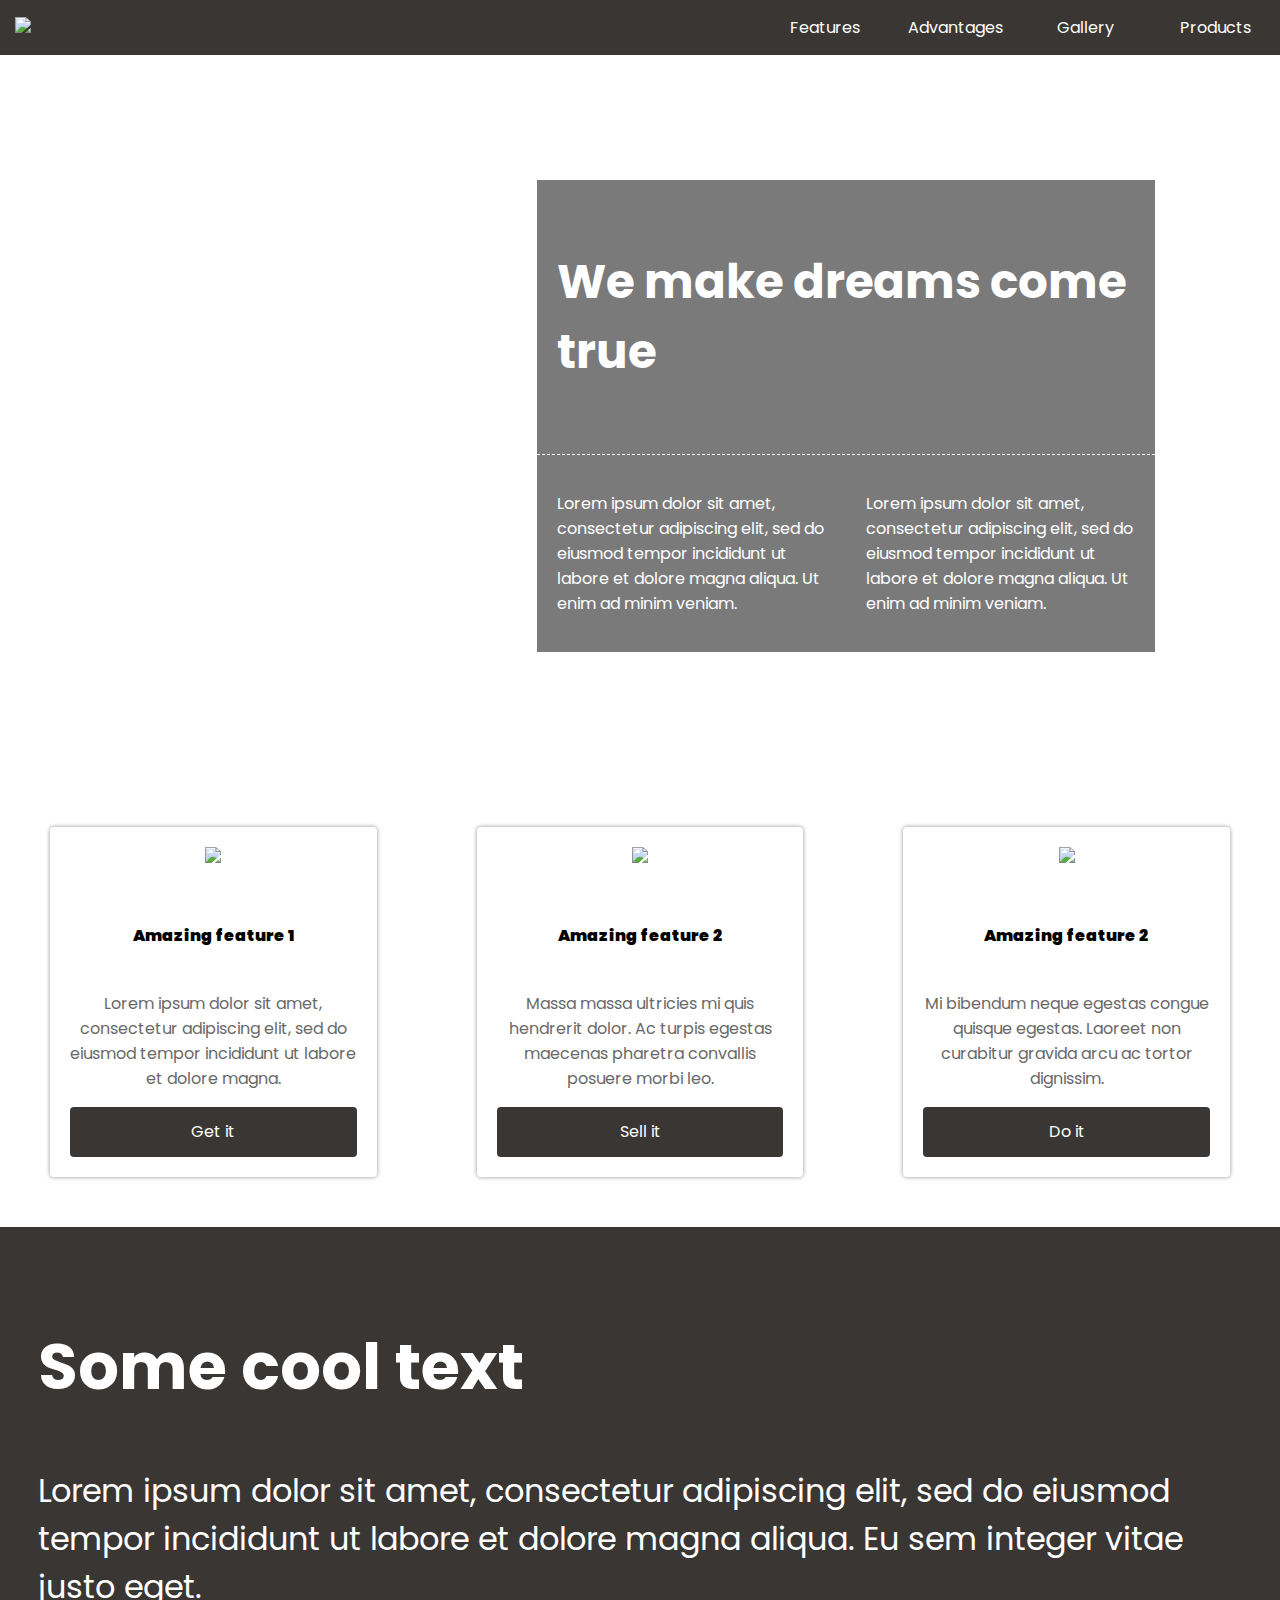
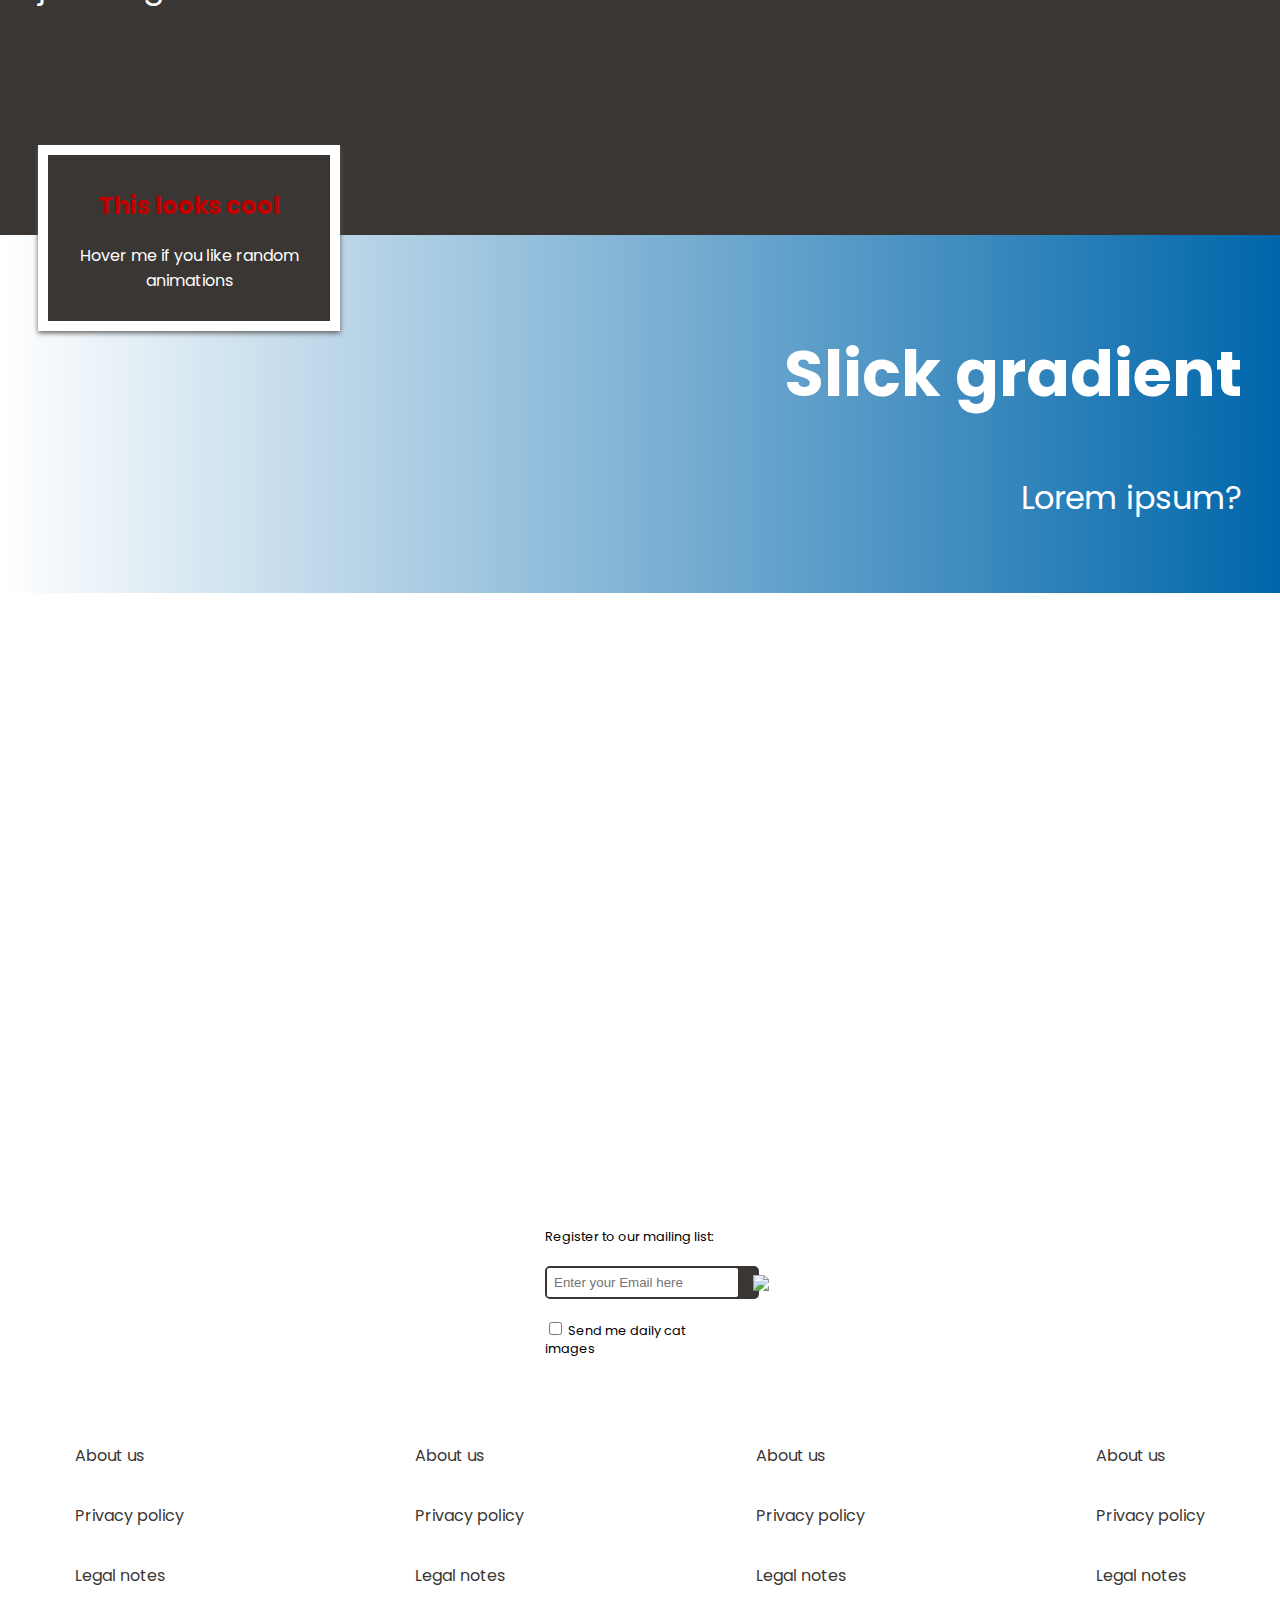
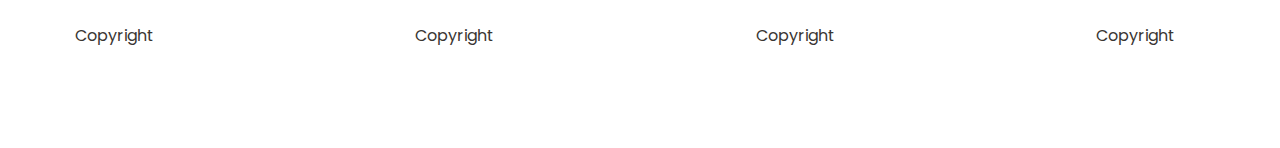
==== commit 7e5a7051: "project_update_menu" ====
--- a/index.html
+++ b/index.html
@@ -10,13 +10,22 @@
                 <img class="icon" src="imgs/logo.svg">
             </a>
         </div>
-        <div class="space"></div>
-        <div class="menuitems">
-            <a href="#features" class="menu">Features</a>
-            <a href="#advantages" class="menu">Advantages</a>
-            <a href="#gallery" class="menu">Gallery</a>
-            <div class="menu">Products
-                <div class="dropdown">
+        <div class="mobile">
+            <div class="burger">
+                <img href="#" src="imgs/menu.svg">
+                <div class="mobile_menuitems">
+                    <a href="#features" class="mobile_menu">Features</a>
+                    <a href="#advantages" class="mobile_menu">Advantages</a>
+                    <a href="#gallery" class="mobile_menu">Gallery</a>
+                </div>
+            </div>
+        </div>
+        <div class="desktop_menuitems">
+            <a href="#features" class="desktop_menu">Features</a>
+            <a href="#advantages" class="desktop_menu">Advantages</a>
+            <a href="#gallery" class="desktop_menu">Gallery</a>
+            <div class="desktop_menu">Products
+                <div class="desktop_dropdown">
                     <a href="#">Falcon</a>
                     <a href="#">Model S</a>
                     <a href="#">iPhone</a>
--- a/style.css
+++ b/style.css
@@ -18,44 +18,41 @@
     margin-left: 25px;
 }
 
-/* Menu items styling */
-.menuitems {
-    display: flex;
-}
-
-.menuitems > a {
-    display: flex;
+.desktop_menuitems {
+    display: none;
+}
+
+.mobile {
+    width: 100%;
+}
+
+.burger {
+    display: flex;
+    flex-direction: column;
     align-items: center;
-    text-decoration: none;
-    color: white;
+    justify-content: center;
+    position: relative;
     height: 55px;
-    margin-left: 40px;
-    margin-right: 40px;
-    transition: border 0.2s ease-in-out;
-}
-
-.menuitems > div {
-    display: flex;
-    align-items: center;
-    height: 55px;
-    text-decoration: none;
-    color: white;
-    margin-left: 40px;
-    margin-right: 40px;
-    transition: border 0.2s ease-in-out;
-}
-
-/* Dropdown styling */
-.dropdown {
+}
+
+.mobile_menuitems {
     display: none;
+    flex-direction: column;
     position: absolute;
     background-color: #3a3633;
+    top: 100%;
+    width: 100%;
+    text-align: center;
+}
+
+.mobile_menu  {
+    color: #ffffff;
     text-decoration: none;
-    top: 100%;
-}
-
-.dropdown a:hover {
-    background-color: #5f5c5a;
+    margin: 5px;
+}
+
+.burger:hover > .mobile_menuitems {
+    display: flex;
 }
 
  /* Hero main styling */
@@ -371,25 +368,73 @@
 
 @media (min-width: 1200px) {
 
-.nav {
-    position: sticky;
-    top: 0;
-    z-index: 1;
-}
-
-/* Dropdown action */
-.dropdown a {
-    color: white;
-    text-decoration: none;
-    display: block;
-    padding: 15px;
-  }
-
-/* Dropdown show on hover */
-.menu:hover > .dropdown {
-    display: block;
-}
-
+    .nav {
+        position: sticky;
+        top: 0;
+        z-index: 1;
+    }
+
+    .mobile {
+        display: none;
+    }
+
+    .desktop_menuitems {
+        display: flex;
+    }
+
+    /* Menu items styling */
+    .desktop_menuitems > a {
+        display: flex;
+        align-items: center;
+        justify-content: center;
+        text-decoration: none;
+        color: white;
+        height: 55px;
+        width: 130px;
+        transition: border 0.2s ease-in-out;
+    }
+    
+    .desktop_menuitems > div {
+        display: flex;
+        align-items: center;
+        justify-content: center;
+        height: 55px;
+        text-decoration: none;
+        color: white;
+        width: 130px;
+        transition: border 0.2s ease-in-out;
+    }
+    
+    /* Dropdown styling */
+    .desktop_dropdown {
+        display: none;
+        position: absolute;
+        background-color: #3a3633;
+        text-decoration: none;
+        top: 100%;
+    }
+    
+    .desktop_dropdown a:hover {
+        background-color: #5f5c5a;
+    }
+
+    /* Dropdown action */
+    .desktop_dropdown a {
+        color: white;
+        text-decoration: none;
+        display: block;
+        padding: 15px;
+    }
+    
+    .desktop_menu:hover {
+        border-bottom: solid #ffffff 5px;
+    }
+
+    /* Dropdown show on hover */
+    .desktop_menu:hover > .desktop_dropdown {
+        display: block;
+    }
+    
 
 .box {
     grid-template-columns: 40% 30% 30%;
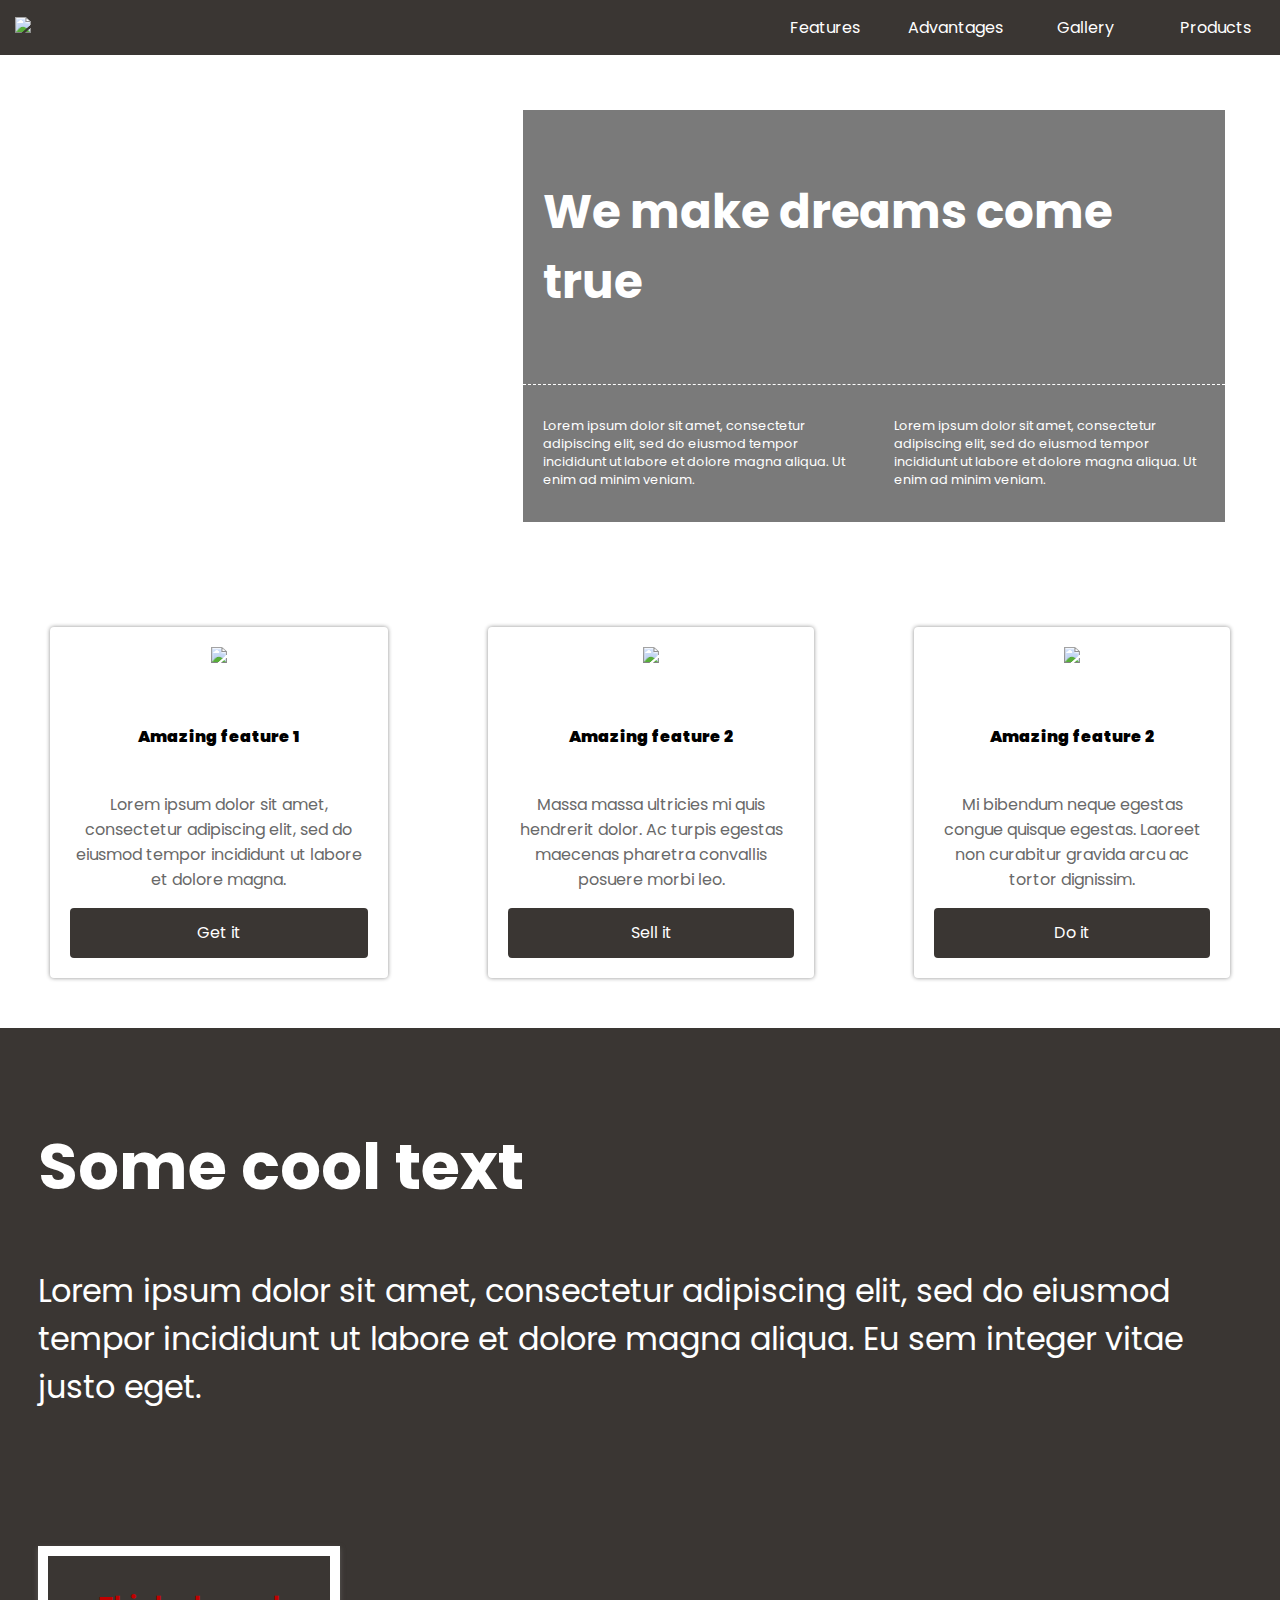
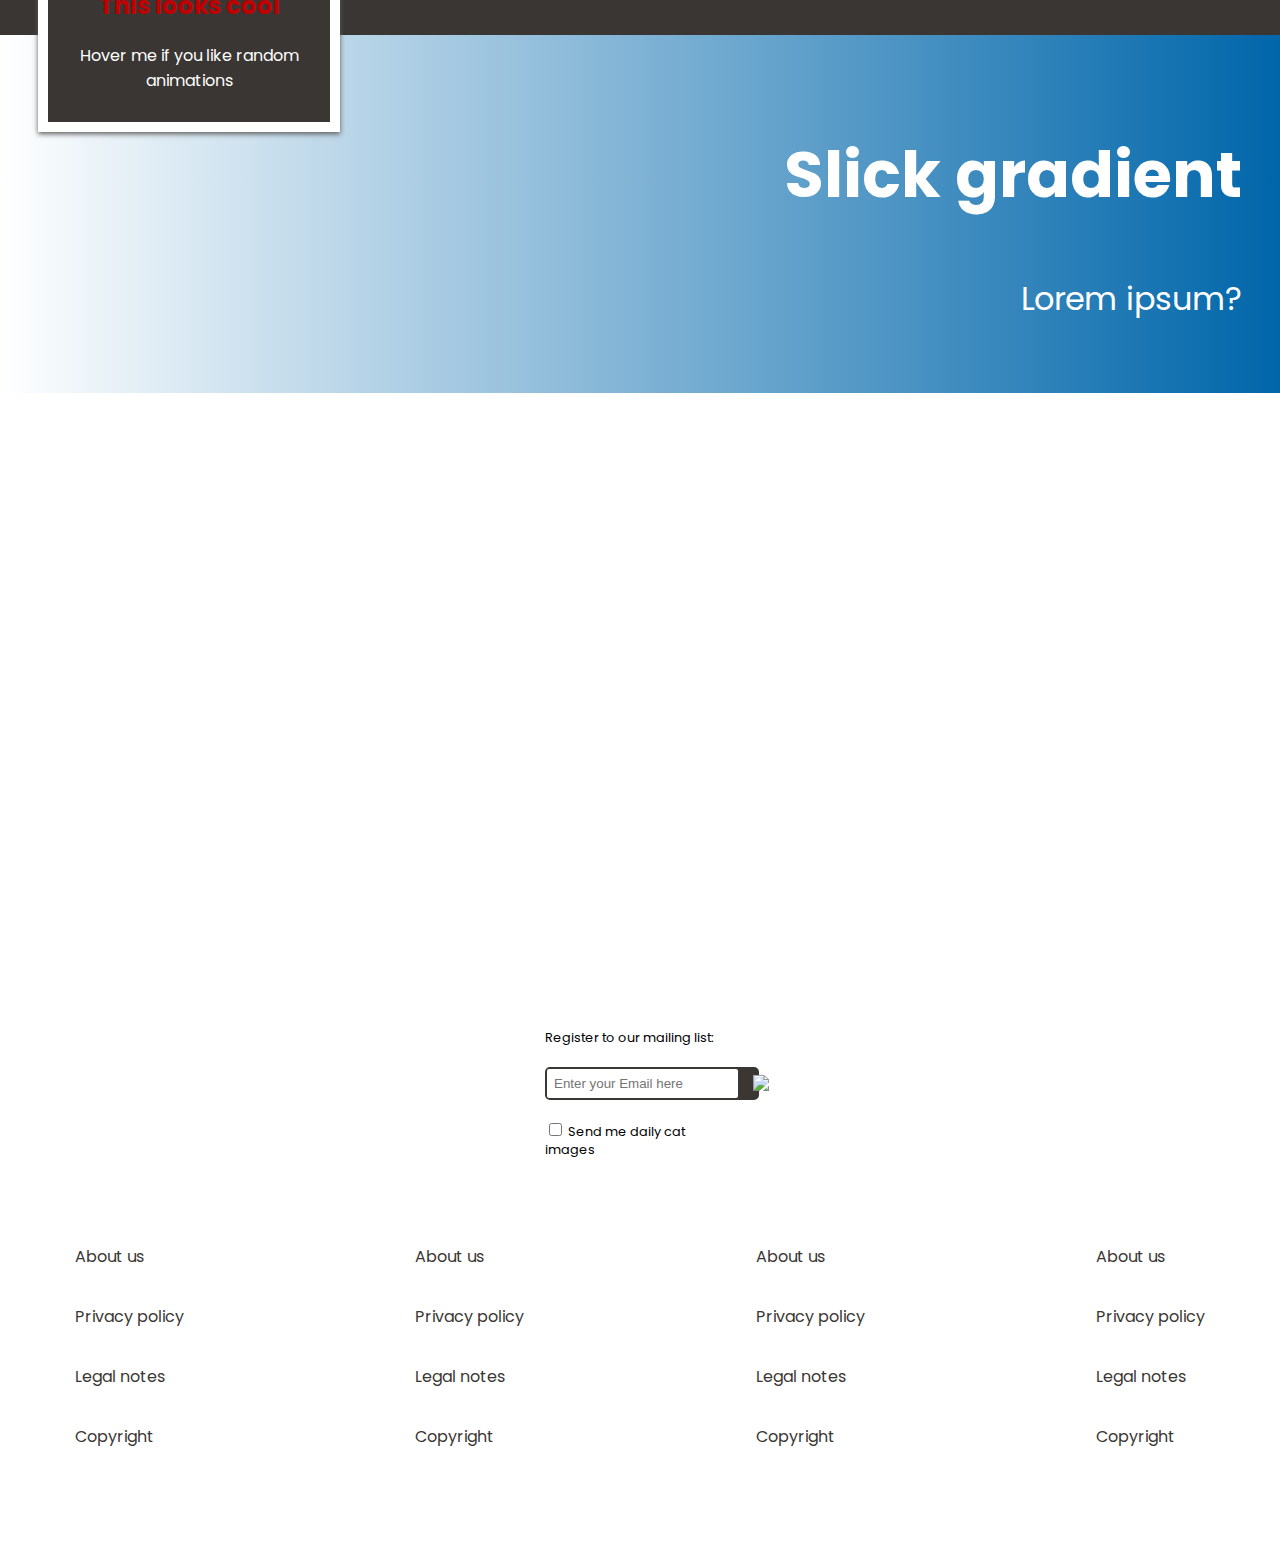
==== commit 470e1fb4: "project_update_rc1" ====
--- a/index.html
+++ b/index.html
@@ -73,9 +73,13 @@
        <h2>Some cool text</h2>
        <p>Lorem ipsum dolor sit amet, consectetur adipiscing elit, sed do eiusmod tempor incididunt ut labore et dolore magna aliqua. Eu sem integer vitae justo eget.</p>
    </div>
-   <div class="floater">
+   <div class="floater_desktop">
        <h2>This looks cool</h2>
        <p>Hover me if you like random animations</p>
+   </div>
+   <div class ="floater_mobile">
+       <h2>This looks cool</h2>
+       <p>If you were on desktop, this would animate on hover</p>
    </div>
    <div class="gradient">
        <h2>Slick gradient</h2>
--- a/style.css
+++ b/style.css
@@ -77,7 +77,7 @@
     "title title"
     "slogan slogan"
     "p1 p2";
-    margin: 120px;
+    margin: 50px;
     border: solid #ffffff 5px;
     color: #ffffff;
 }
@@ -101,11 +101,13 @@
 .p1box {
     padding: 20px;
     background-color: #00000085;
+    font-size: .8rem;
 }
 
 .p2box {
     padding: 20px;
     background-color: #00000085;
+    font-size: .8rem;
 }
 
 /* Features section styling */
@@ -123,8 +125,6 @@
     box-shadow: 0px 0px 4px #8f8f8f;
     padding: 20px;
     margin: 50px;
-    width: 50%;
-    height: 50%;
 }
 
 .featuresBox img {
@@ -162,33 +162,39 @@
 }
 
 .cool h2 {
-    font-size: 4rem;
+    font-size: 2rem;
 }
 
 .cool p {
-    font-size: 2rem;
-}
-
-/* Floater styling */
-.floater {
+    font-size: 1rem;
+}
+
+/* floater styling */
+.floater_mobile {
     float: left;
     padding: 1%;
-    margin-top: -7%;
+    margin-top: -15%;
     margin-left: 3%;
     background-color: #3a3633;
     border: solid #ffffff 10px;
     text-align: center;
-    width: 20%;
+    width: 45%;
     padding: -20%;
     box-shadow: 0px 2px 5px #5f5c5a
 }
 
-.floater h2 {
+.floater_mobile h2 {
     color: #c00000;
-}
-
-.floater p {
-    color: #ffffff;
+    font-size: 1.5rem;
+}
+
+.floater_mobile p {
+    color: #ffffff;
+    font-size: 1rem;
+}
+
+.floater_desktop {
+    display: none;
 }
 
 /* Gradient section styling */
@@ -200,11 +206,11 @@
 }
 
 .gradient h2 {
-    font-size: 4rem;
+    font-size: 2rem;
 }
 
 .gradient p {
-    font-size: 2rem;
+    font-size: 1rem;
 }
 
 /* Gallery styling */
@@ -350,6 +356,64 @@
 .features {
     display: flex;
     justify-content: space-evenly;
+}
+
+/* Cool section styling */
+.cool {
+    background-color: #3a3633;
+    color: #ffffff;
+    padding: 3%;
+    padding-bottom: 15%;
+}
+
+.cool h2 {
+    font-size: 2rem;
+}
+
+.cool p {
+    font-size: 1rem;
+}
+
+/* floater_desktop styling */
+.floater_mobile {
+    float: left;
+    padding: 1%;
+    margin-top: -7%;
+    margin-left: 3%;
+    background-color: #3a3633;
+    border: solid #ffffff 10px;
+    text-align: center;
+    width: 20%;
+    padding: -20%;
+    box-shadow: 0px 2px 5px #5f5c5a
+}
+
+.floater_mobile h2 {
+    color: #c00000;
+}
+
+.floater_mobile p {
+    color: #ffffff;
+}
+
+.floater_desktop {
+    display: none;
+}
+
+/* Gradient section styling */
+.gradient {
+    background-image: linear-gradient(to right, #ffffff, #0066aa);
+    padding: 3%;
+    text-align: right;
+    color: #ffffff
+}
+
+.gradient h2 {
+    font-size: 3rem;
+}
+
+.gradient p {
+    font-size: 1.5rem;
 }
 
 /* footer styling */
@@ -463,7 +527,66 @@
     box-shadow: 0px 0px 5px #0066aa;
 }
 
-.floater:hover {
+/* Cool section styling */
+.cool {
+    background-color: #3a3633;
+    color: #ffffff;
+    padding: 3%;
+    padding-bottom: 15%;
+}
+
+.cool h2 {
+    font-size: 4rem;
+}
+
+.cool p {
+    font-size: 2rem;
+}
+
+/* floater_desktop styling */
+.floater_desktop {
+    display: block;
+    float: left;
+    padding: 1%;
+    margin-top: -7%;
+    margin-left: 3%;
+    background-color: #3a3633;
+    border: solid #ffffff 10px;
+    text-align: center;
+    width: 20%;
+    padding: -20%;
+    box-shadow: 0px 2px 5px #5f5c5a
+}
+
+.floater_desktop h2 {
+    color: #c00000;
+}
+
+.floater_desktop p {
+    color: #ffffff;
+}
+
+.floater_mobile {
+    display: none;
+}
+
+/* Gradient section styling */
+.gradient {
+    background-image: linear-gradient(to right, #ffffff, #0066aa);
+    padding: 3%;
+    text-align: right;
+    color: #ffffff
+}
+
+.gradient h2 {
+    font-size: 4rem;
+}
+
+.gradient p {
+    font-size: 2rem;
+}
+
+.floater_desktop:hover {
     animation: random 1.5s ease-in-out;
 }
 
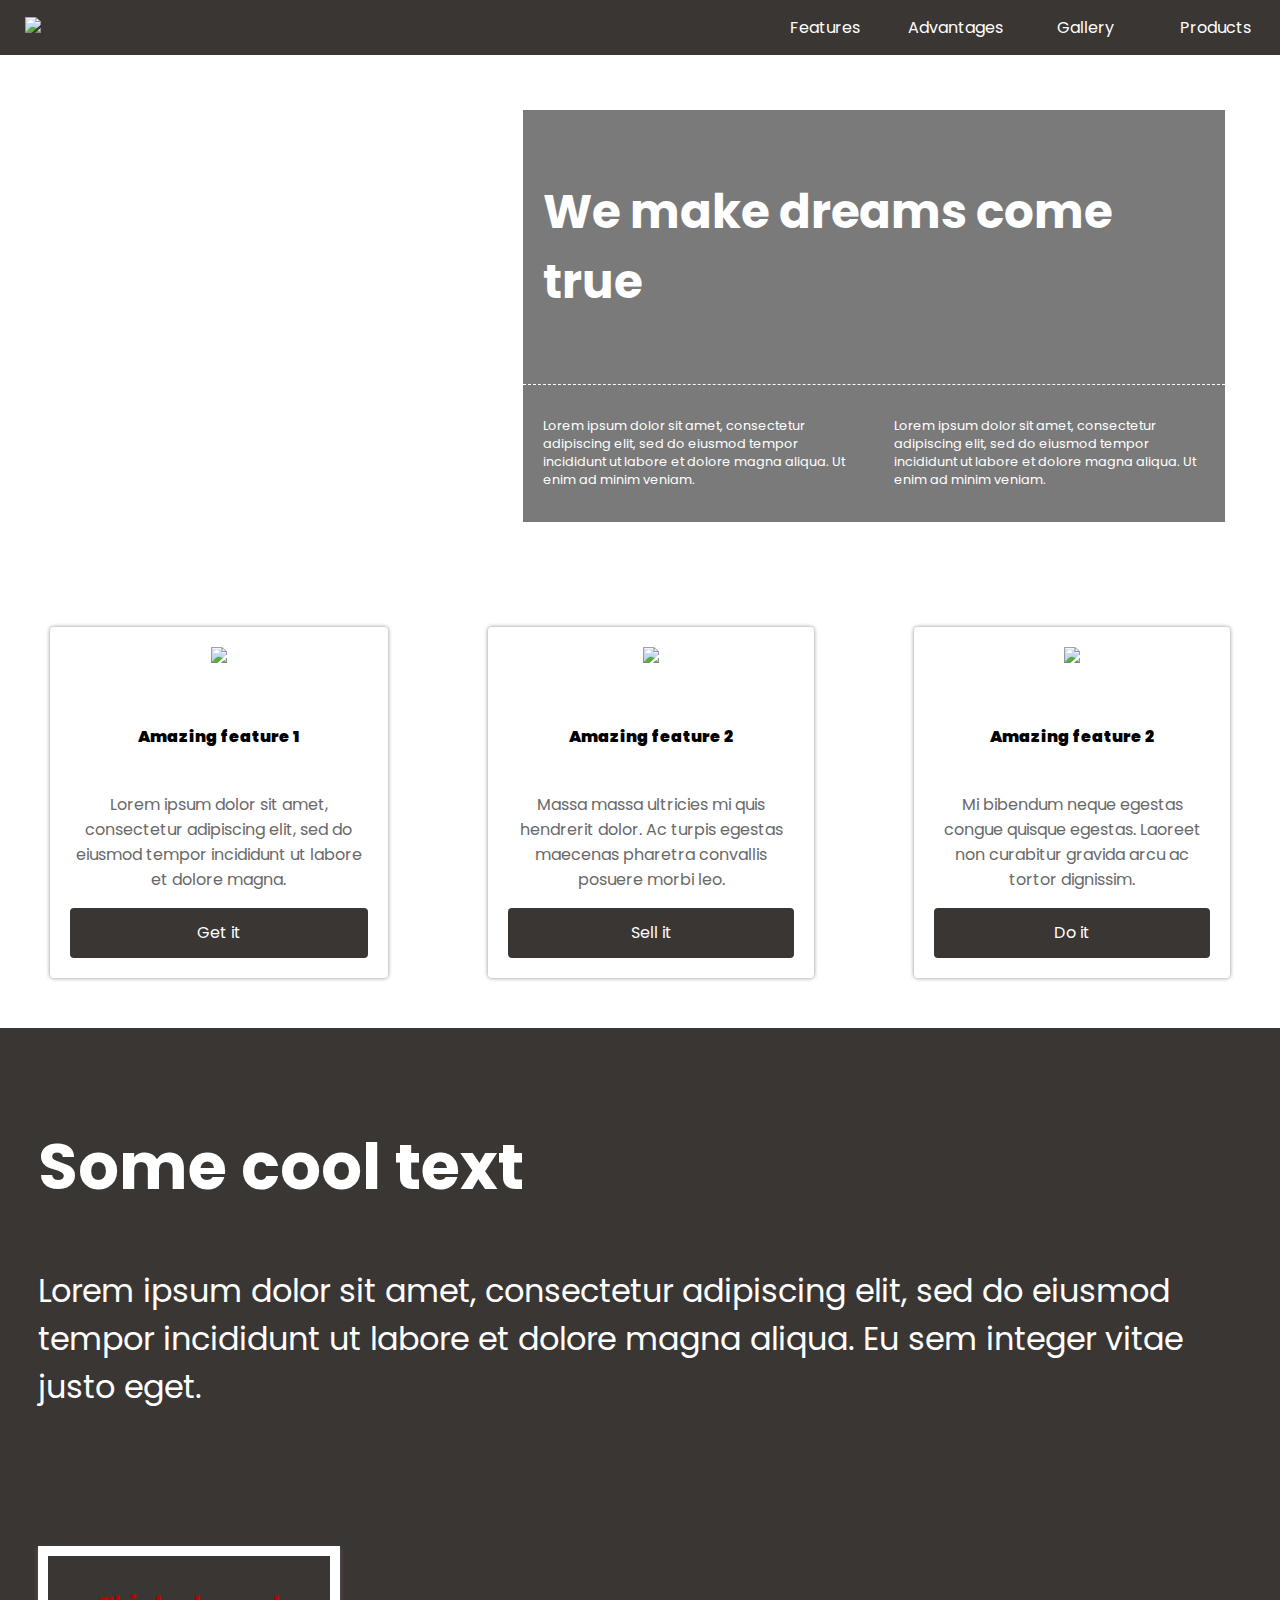
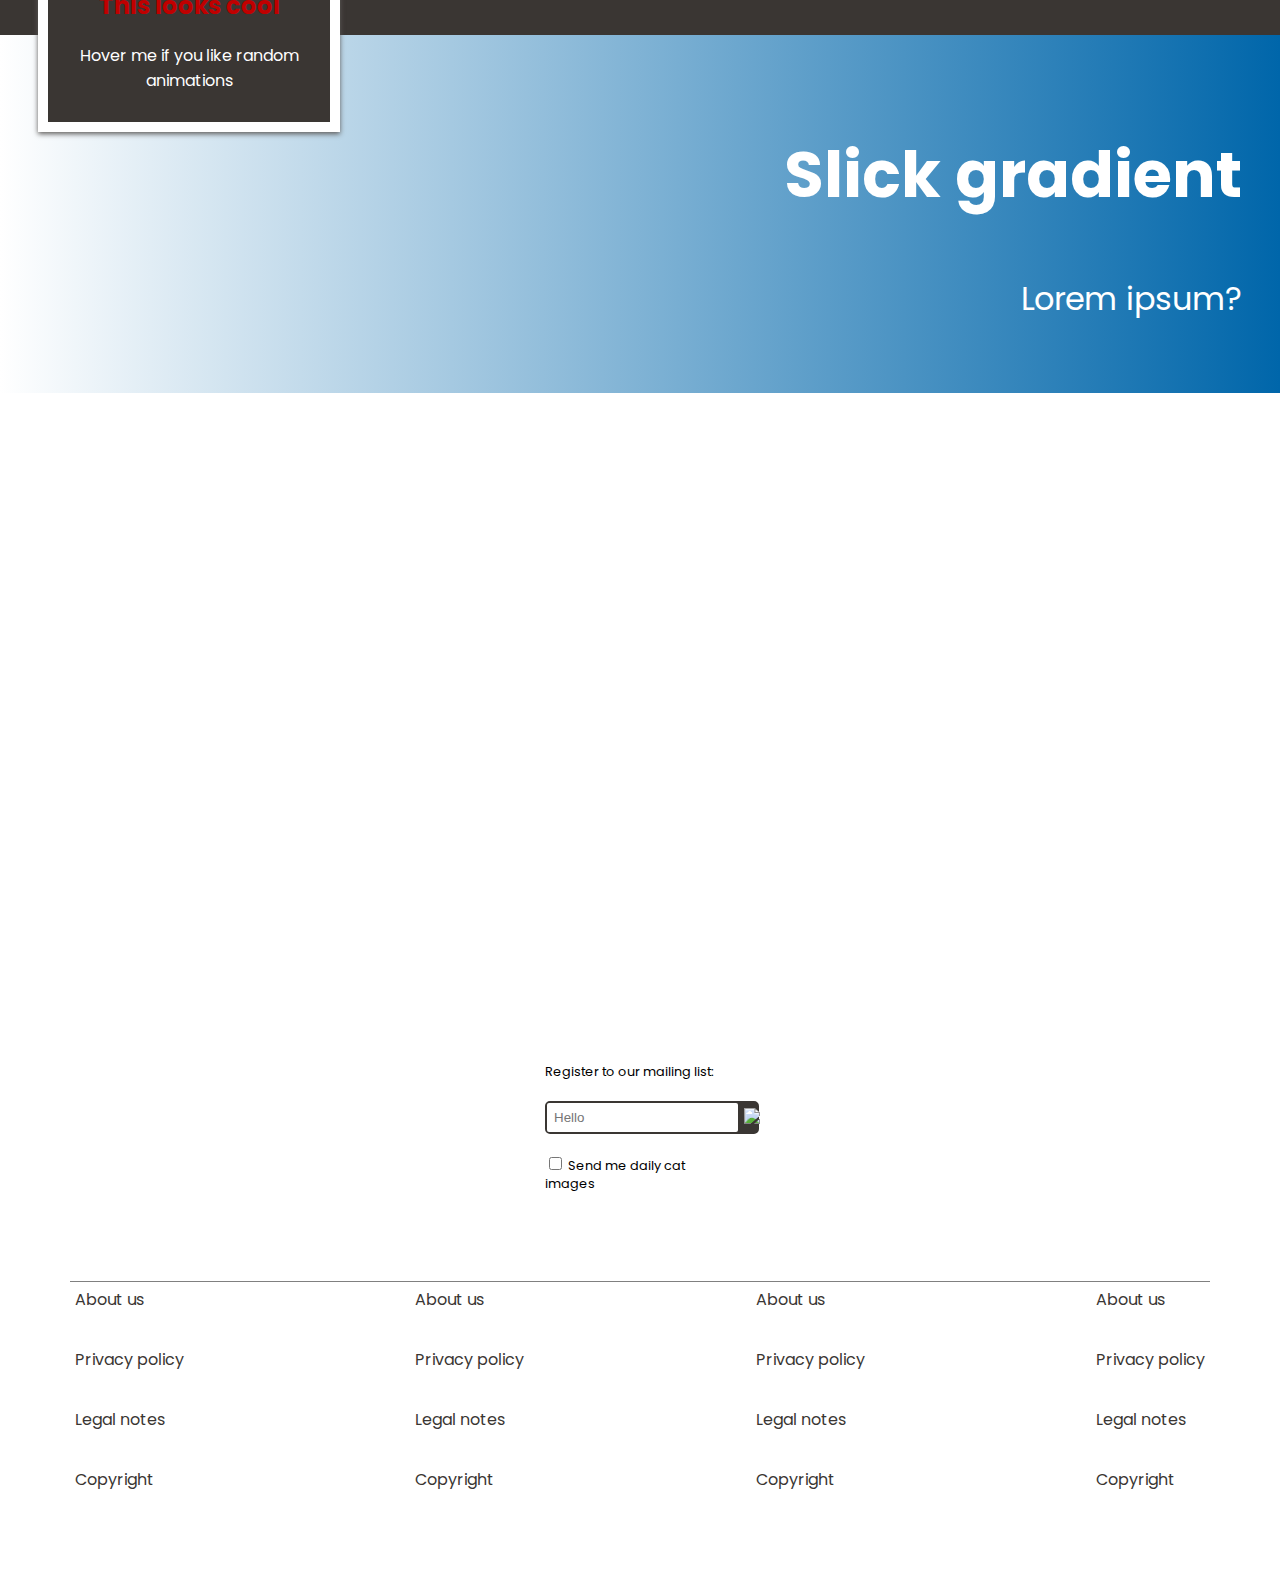
==== commit 5080f8d1: "project_update_rc2" ====
--- a/index.html
+++ b/index.html
@@ -116,14 +116,18 @@
         </div>
     </div>
     <div class="mailing">
+        <form class="mailing">
             <div class="call">Register to our mailing list:</div>
             <div class="email-box">
-                 <input type="email" placeholder="Enter your Email here">
-                 <img class="icon" src="imgs/send.svg">
+                 <input type="email" placeholder="Hello">
+                 <button>
+                     <img class="send" src="imgs/send.svg">
+                 </button>
             </div>
             <div class="checkbox">
                  <input type="checkbox"> Send me daily cat images
             </div>
+        </form>
     </div>
    <div class="footer">
        <div id="f1">
--- a/style.css
+++ b/style.css
@@ -176,7 +176,7 @@
     margin-top: -15%;
     margin-left: 3%;
     background-color: #3a3633;
-    border: solid #ffffff 10px;
+    border: solid #ffffff 6px;
     text-align: center;
     width: 45%;
     padding: -20%;
@@ -185,12 +185,12 @@
 
 .floater_mobile h2 {
     color: #c00000;
-    font-size: 1.5rem;
+    font-size: 1.2rem;
 }
 
 .floater_mobile p {
     color: #ffffff;
-    font-size: 1rem;
+    font-size: .9rem;
 }
 
 .floater_desktop {
@@ -286,7 +286,7 @@
     display: flex;
     flex-direction: column;
     width: 210px;
-    margin: 2% auto;
+    margin: 4% auto;
 }
 
 .mailing div {
@@ -311,23 +311,15 @@
     width: 190px;
 }
 
-.icon {
-    margin-left: 15px;
-    margin-right: 15px;
-}
-
-input[type=text] {
-    width: 100%;
-
-    border-radius: 2px;
-    border-style: solid;
-    border-width: 10px;
-    border-color: #3a3633;
+button {
+    background: none;
+    border: none;
 }
 
 /* footer styling */
 .footer {
     margin: 70px;
+    border-top: solid grey 1px;
 }
 
 .footer a {
